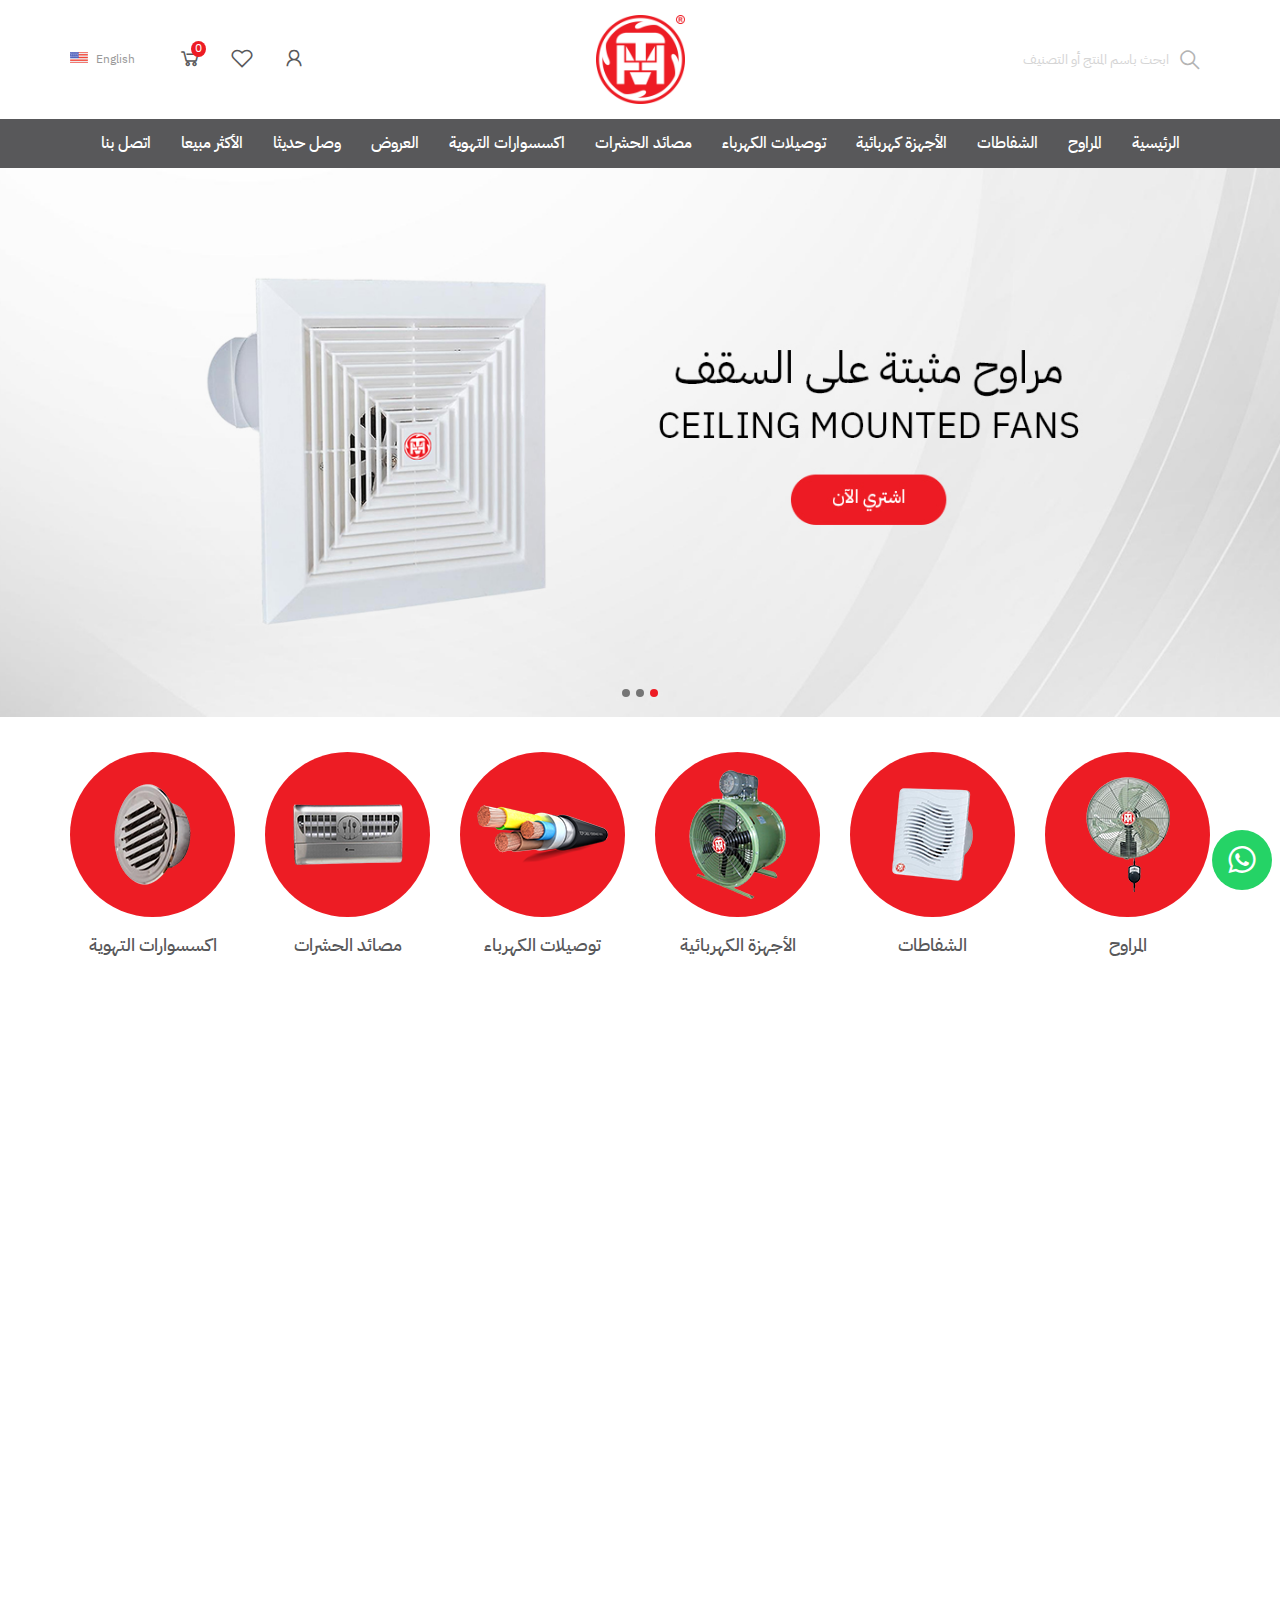
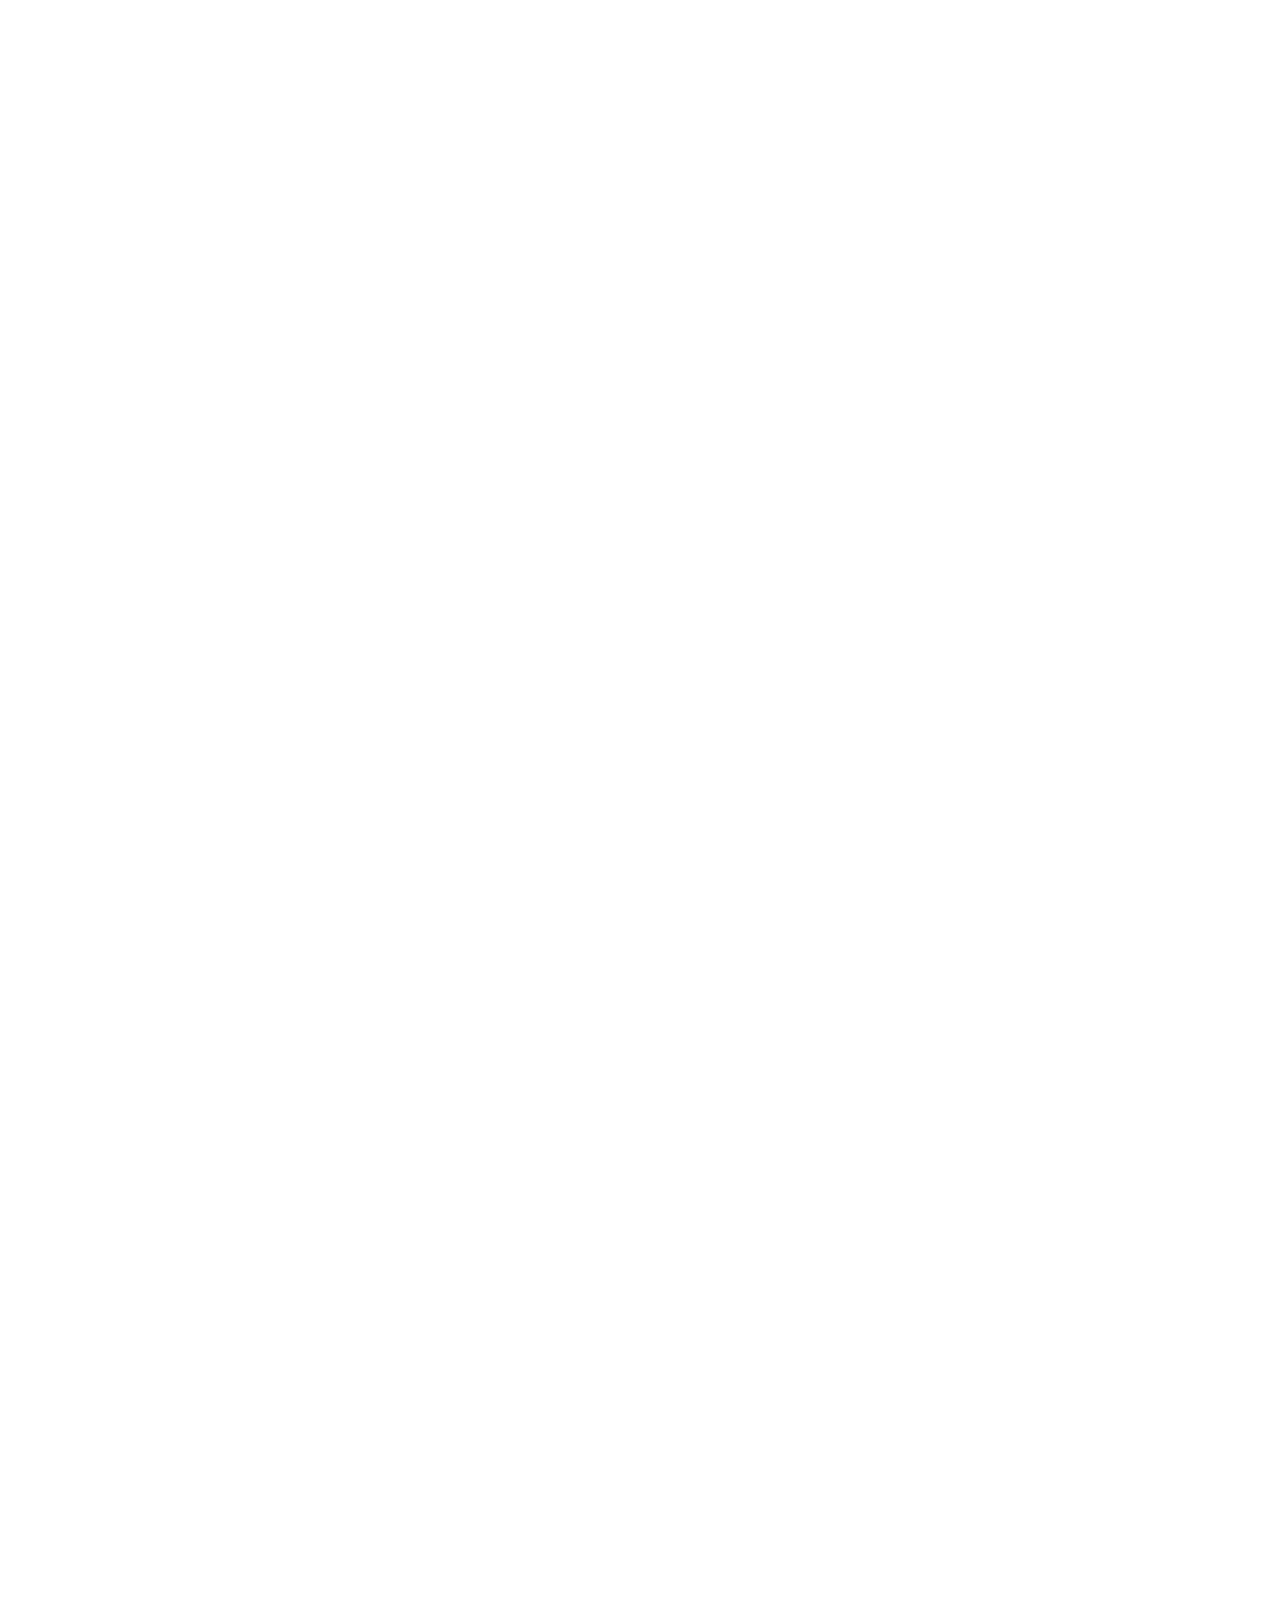
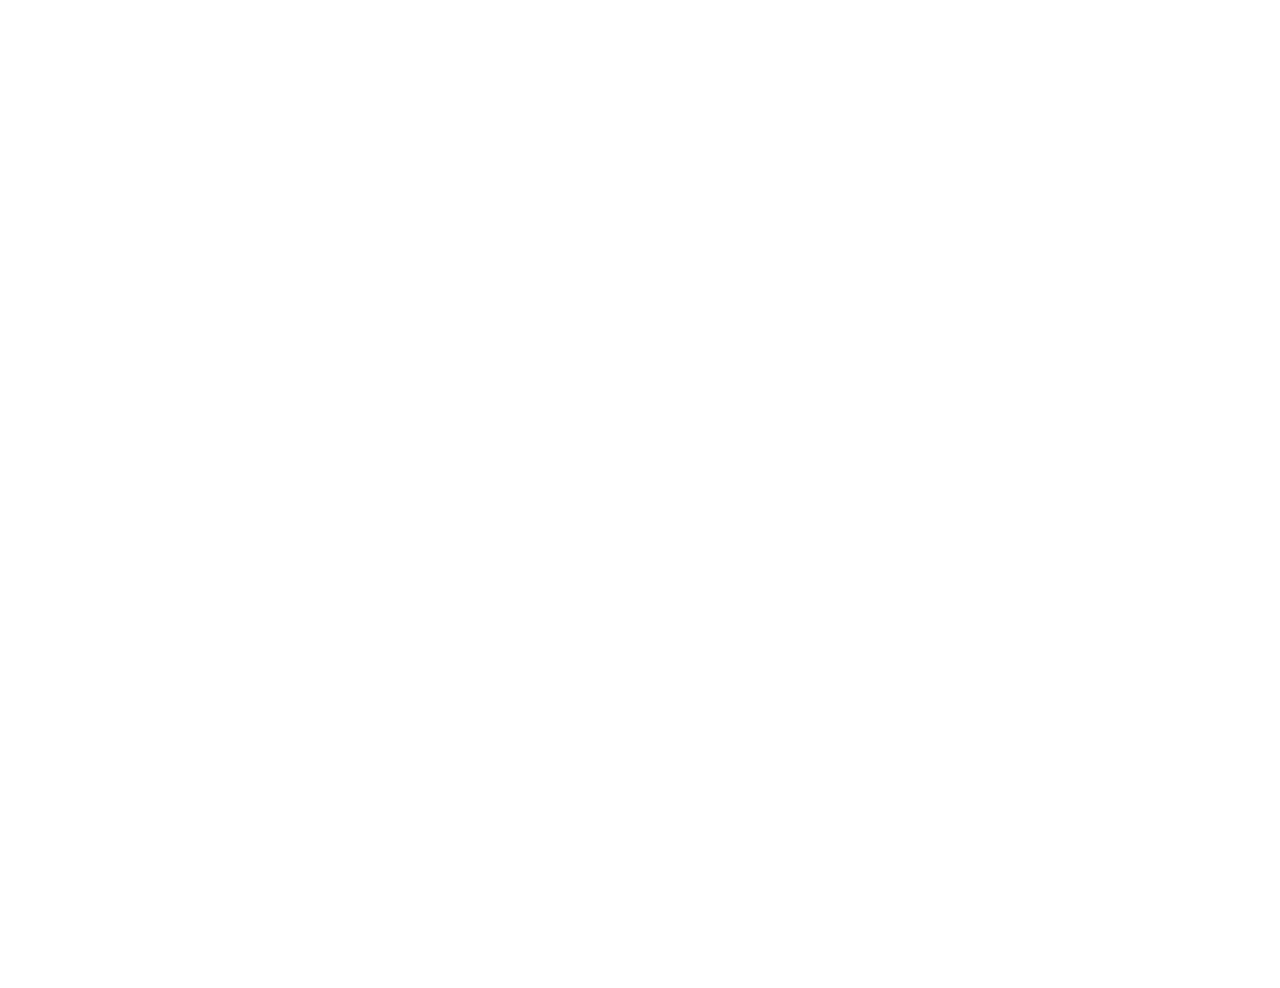
==== index.html @ 26c74c58 "edit" ====
<!DOCTYPE html>
<html lang="ar" dir="rtl">
   <head>
      <meta charset="utf-8" />
      <meta http-equiv="X-UA-Compatible" content="IE=edge" />
      <meta name="viewport" content="width=device-width, initial-scale=1" />
      <title>مؤسسة HTM</title>
      <link rel="icon" href="images/fav.png" type="image/png" />
      <link rel="stylesheet" href="css/all.min.css" />
      <link rel="stylesheet" href="css/fontawesome.min.css" />
      <link rel="stylesheet" href="css/line-awesome.min.css" />
      <link rel="stylesheet" href="css/bootstrap.css" />
      <link rel="stylesheet" href="css/bootstrap-rtl.css" />
      <link rel="stylesheet" href="css/fonts.css" />
      <link rel="stylesheet" href="css/animate.css" />
      <link rel="stylesheet" href="css/swiper.min.css" />
    
      <link rel="stylesheet" href="css/style.css" />
   </head>
   <body>
      <!-- preloader -->
      <div class="preloader">
         <div class="progress">
            <div class="progress-bar"></div>
         </div>
      </div>
      <!-- preloader -->
      <!-- whatsapp btn -->
      <button class="whats-btn"><i class="lab la-whatsapp"></i></button>
      <!-- whatsapp btn -->
      <!-- header section -->
      <header>
         <!-- start top-header -->
         <div class="top-header">
            <!-- first part of header before menu -->
            <div class="first-part-header">
               <div class="container">
                  <div class="nav-header">
                     <!-- search -->
                     <div class="search-section" >
                        <form class="search-form">
                           <button class="search-btn">
                              <i class="las la-search search-icon"></i>
                           </button>
                          
                           <input
                              class="search-input"
                              type="text"
                              name="search"
                              value=""
                              placeholder= "ابحث باسم المنتج أو التصنيف"
                              />
                        </form>
                     </div>
                     <!-- end search -->
                     <!-- logo-section -->
                     <div class="img-logo">
                        <a href="#"><img src="images/logo.png" class="img-responsive" alt="logo"/></a>
                     </div>
                    
                     <!-- end logo-section -->
                     <!-- cart-list & language part-->
                     <div class="cart-language-part">
                        <!-- cart-list -->
                        <ul class="cart-list">
                           <li class="user-icon">
                              <div class="dropdown">
                                 <button class="dropbtn">
                                 <i class="las la-user icon"></i>
                                 </button>
                                 <div class="dropdown-content">
                                    <a href="#">تسجيل دخول </a>
                                    <a href="#">تسجيل جديد </a>
                                 </div>
                              </div>
                           </li>
                           <li class="fav-icon">
                              <a href="#" class="fav-link" >
                              <i class="lar la-heart"></i>
                              </a>
                           </li>
                           <li class="cart-mobile-icon">
                              <button class="cart-icon">
                              <i class="las la-shopping-cart"></i>
                              <span class="cart-number">
                              0
                              </span>
                              </button>
                           </li>
                        </ul>
                        <!-- end cart-list -->
                        <!-- language link -->
                        <a href="index-en.html" class="language">
                        english
                        </a>
                        <!-- end language link -->
                     </div>
                     <!-- end cart-list & language part -->
                     <!-- icons shown in mobile -->
                     <div class="show-icons">
                        <!-- language link -->
                        <a href="index-en.html" class="language">
                        english
                        </a>
                        <!-- end language link -->
                        <button
                           role="button"
                           type="button"
                           title=""
                           class="add-to fixed-search"
                           >
                        <span class="open-search"> </span>
                        </button>
                        <a class="menu-bars fixall" id="menu-id" href="#!">
                        <i class="las la-bars bar show-icon"></i>
                        <i class="las la-times times hide-icon"></i>
                        </a>
                     </div>
                     <!-- icons shown in mobile -->
                  </div>
               </div>
            </div>
            <!-- end first part of header before menu -->
            <!-- navigation -->
            <div class="navgition">
               <div class="nav-head">
               </div>
               <div class="container">
                  <ul class="big-menu list-unstyled">
                     <li>
                        <a href="index.html"> الرئيسية</a>
                     </li>
                     <li>
                        <a href="#"> المراوح</a>
                     </li>
                     <li>
                        <a href="#"> الشفاطات</a>
                     </li>
                     <li>
                        <a href="#"> الأجهزة كهربائية</a>
                     </li>
                     <li>
                        <a href="#"> توصيلات الكهرباء</a>
                     </li>
                    
                     <li>
                        <a href="#"> مصائد الحشرات</a>
                     </li>           
                     
                     <li>
                        <a href="#"> اكسسوارات التهوية</a>
                     </li>  
                     
                     <li>
                        <a href="#"> العروض</a>
                     </li>  
            
                     <li>
                        <a href="#"> وصل حديثا</a>
                     </li>  
                  
                     <li>
                        <a href="#"> الأكثر مبيعا</a>
                     </li>  
                     <li>
                        <a href="#"> اتصل بنا</a>
                     </li>
                  </ul>
               </div>
            </div>
            <!-- end navigation -->
            <!-- search in mobile -->
            <div class="overlay-box">
               <button type="button" title="" class="add-to fixed-search">
               <span class="open-search"></span>
               </button>
            </div>
            <!-- end search in mobile-->
         </div>
         <!-- end top-header -->
      </header>
      <!-- end header-section     -->
      <!-- main slider -->
      <main class="main-slider">
         <div class="swiper-cont">
            <div class="swiper-container">
               <div class="swiper-wrapper">
                  <div class="swiper-slide">
                     <div class="main">
                        <div class="pro-img">
                           <a href="#">
                           <img src="images/main-slider/01.jpg" class="img-responsive" alt="slider img"/>
                           </a>
                        </div>
                     </div>
                  </div>
                  <div class="swiper-slide">
                     <div class="main">
                        <div class="pro-img">
                           <a href="#">
                           <img src="images/main-slider/01.jpg" class="img-responsive" alt="slider img"/>
                           </a>
                        </div>
                     </div>
                  </div>
                  <div class="swiper-slide">
                     <div class="main">
                        <div class="pro-img">
                           <a href="#">
                           <img src="images/main-slider/01.jpg" class="img-responsive" alt="slider img"/>
                           </a>
                        </div>
                     </div>
                  </div>
               </div>
            </div>
            <div class="swiper-pagination"></div>
         </div>
         <div class="swiper-btn-prev swiper-btn">
            <i class="las la-angle-right"></i>
         </div>
         <div class="swiper-btn-next swiper-btn">
            <i class="las la-angle-left"></i>
         </div>
      </main>
      <!-- main slider -->
      <!-- categories-section -->
      <section class="categories-section">
         <div class="container">
            <div class="categories-blocks wow fadeInDown">
               <a href="#" class="category-link">
               <div class="category-block">
                 
                  <div class="category-img-block">
                    
                     <img class="category-img" src="images/categories/01.png" alt="category img">
                   
                  </div>
                  المراوح
                  </div>
               </a>
               <a href="#" class="category-link">
                  <div class="category-block">
                    
                     <div class="category-img-block">
                       
                        <img class="category-img" src="images/categories/02.png" alt="category img">
                      
                     </div>
                     الشفاطات
                     </div>
                  </a>
                  <a href="#" class="category-link">
                     <div class="category-block">
                       
                        <div class="category-img-block">
                          
                           <img class="category-img" src="images/categories/03.png" alt="category img">
                         
                        </div>
                        الأجهزة الكهربائية
                        </div>
                     </a>
                     <a href="#" class="category-link">
                        <div class="category-block">
                          
                           <div class="category-img-block">
                             
                              <img class="category-img" src="images/categories/04.png" alt="category img">
                            
                           </div>
                           توصيلات الكهرباء
                           </div>
                        </a>
                        <a href="#" class="category-link">
                           <div class="category-block">
                             
                              <div class="category-img-block">
                                
                                 <img class="category-img" src="images/categories/05.png" alt="category img">
                               
                              </div>
                             مصائد الحشرات
                              </div>
                           </a>
                           <a href="#" class="category-link">
                              <div class="category-block">
                                
                                 <div class="category-img-block">
                                   
                                    <img class="category-img" src="images/categories/06.png" alt="category img">
                                  
                                 </div>
                                اكسسوارات التهوية
                                 </div>
                              </a>
                          
                 
                
               </div>
              
             
            
              
            </div>
         </div>
      </section>
      <!-- categories-section -->
     
      <!-- new-arrivals-section -->
      <div class="new-arrivals-section wow fadeInDown">
         <div class="container">
            <div class="products-carousel-headsection">
               <h2 class="head-title">
                  وصل حديثا
               </h2>
               <a href="#" class="show-all-link">
               عرض المزيد
               </a>
            </div>
            <div class="arrivals">
               <div class="arrivals-slider">
                  <div class="swiper-container">
                     <div class="swiper-wrapper">
                        <div class="swiper-slide">
                           <div class="product-block">
                              <div class="product-img-block">
                                 <a href="#" class="favourite-link">
                                    <i class="lar la-heart favourite-link-icon"></i>
                                    </a>
                                 <a href="#" class="proo-img">
                                 <img class="product-img img-responsive" src="images/products/01.png" alt="product img">
                                 </a>
                               
                                 <div class="product-name-div">
                                    <a class="product-name" href="#">
                                      Floor fan aluminum impeller blade diameter 60cm
                                       </a>
                                 </div>
                                 <div class="price">
                                    <span class="new-price">
                                    1500 ر.س
                                    </span>
                                    <span class="old-price">
                                    1650 ر.س
                                    </span>
                                 </div>
                                 <button class="add-cart">
                                    <i class="las la-shopping-cart cart-link-icon"></i>
                                    إضافة إلى السلة
                                 </button>
                              </div>
                             
                           </div>
                        </div>
                        <div class="swiper-slide">
                           <div class="product-block">
                              <div class="product-img-block">
                                 <a href="#" class="favourite-link">
                                    <i class="lar la-heart favourite-link-icon"></i>
                                    </a>
                                 <a href="#" class="proo-img">
                                 <img class="product-img img-responsive" src="images/products/02.png" alt="product img">
                                 </a>
                               
                                 <div class="product-name-div">
                                    <a class="product-name" href="#">
                                     Mixed flow fans applicable for household and commercial
                                       </a>
                                 </div>
                                 <div class="price">
                                    <span class="new-price">
                                    1500 ر.س
                                    </span>
                                    <span class="old-price">
                                    1650 ر.س
                                    </span>
                                 </div>
                                 <button class="add-cart">
                                    <i class="las la-shopping-cart cart-link-icon"></i>
                                    إضافة إلى السلة
                                 </button>
                              </div>
                             
                           </div>
                        </div>
                        <div class="swiper-slide">
                           <div class="product-block">
                              <div class="product-img-block">
                                 <a href="#" class="favourite-link">
                                    <i class="lar la-heart favourite-link-icon"></i>
                                    </a>
                                 <a href="#" class="proo-img">
                                 <img class="product-img img-responsive" src="images/products/03.png" alt="product img">
                                 </a>
                               
                                 <div class="product-name-div">
                                    <a class="product-name" href="#">
                                     Ceiling mounted fans
                                       </a>
                                 </div>
                                 <div class="price">
                                    <span class="new-price">
                                    1500 ر.س
                                    </span>
                                    <span class="old-price">
                                    1650 ر.س
                                    </span>
                                 </div>
                                 <button class="add-cart">
                                    <i class="las la-shopping-cart cart-link-icon"></i>
                                    إضافة إلى السلة
                                 </button>
                              </div>
                             
                           </div>
                        </div>
                        <div class="swiper-slide">
                           <div class="product-block">
                              <div class="product-img-block">
                                 <a href="#" class="favourite-link">
                                    <i class="lar la-heart favourite-link-icon"></i>
                                    </a>
                                 <a href="#" class="proo-img">
                                 <img class="product-img img-responsive" src="images/products/04.png" alt="product img">
                                 </a>
                               
                                 <div class="product-name-div">
                                    <a class="product-name" href="#">
                                     High pressure ventilating fan
                                       </a>
                                 </div>
                                 <div class="price">
                                    <span class="new-price">
                                    1500 ر.س
                                    </span>
                                    <span class="old-price">
                                    1650 ر.س
                                    </span>
                                 </div>
                                 <button class="add-cart">
                                    <i class="las la-shopping-cart cart-link-icon"></i>
                                    إضافة إلى السلة
                                 </button>
                              </div>
                             
                           </div>
                        </div>
                     </div>
                  </div>
                  <div class="swiper-pagination"></div>
                  <div class="swiper-btn-prev swiper-btn">
                     <i class="las la-angle-right "></i>
                  </div>
                  <div class="swiper-btn-next swiper-btn">
                     <i class="las la-angle-left"></i>
                  </div>
               </div>
            </div>
         </div>
      </div>
      <!-- new-arrivals-section -->
      <!-- banner section -->
      <div class="banner-section wow fadeInDown">
         <div class="container">
            <div class="banners">
               <a href="#" class="banner-div">
                  <img class="img-responsive" src="images/banners/01.jpg" alt="banner">
                  </a>

                  <a href="#" class="banner-div">
                     <img class="img-responsive" src="images/banners/02.jpg" alt="banner">
                     </a>

            </div>
          
         </div>
      </div>
      <!-- banner section -->
      <!-- offers-slider -->
      <div class="new-arrivals-section wow fadeInDown">
         <div class="container">
            <div class="products-carousel-headsection">
               <h2 class="head-title">
                  العروض المميزة
               </h2>
               <a href="#" class="show-all-link">
               عرض المزيد
               </a>
            </div>
            <div class="offers">
               <div class="arrivals-slider">
                  <div class="swiper-container">
                     <div class="swiper-wrapper">
                        <div class="swiper-slide">
                           <div class="product-block">
                              <div class="product-img-block">
                                 <a href="#" class="favourite-link">
                                    <i class="lar la-heart favourite-link-icon"></i>
                                    </a>
                                 <a href="#" class="proo-img">
                                 <img class="product-img img-responsive" src="images/products/01.png" alt="product img">
                                 </a>
                               
                                 <div class="product-name-div">
                                    <a class="product-name" href="#">
                                      Floor fan aluminum impeller blade diameter 60cm
                                       </a>
                                 </div>
                                 <div class="price">
                                    <span class="new-price">
                                    1500 ر.س
                                    </span>
                                    <span class="old-price">
                                    1650 ر.س
                                    </span>
                                 </div>
                                 <button class="add-cart">
                                    <i class="las la-shopping-cart cart-link-icon"></i>
                                    إضافة إلى السلة
                                 </button>
                              </div>
                             
                           </div>
                                
                        </div>
                        <div class="swiper-slide">
                           <div class="product-block">
                              <div class="product-img-block">
                                 <a href="#" class="favourite-link">
                                    <i class="lar la-heart favourite-link-icon"></i>
                                    </a>
                                 <a href="#" class="proo-img">
                                 <img class="product-img img-responsive" src="images/products/02.png" alt="product img">
                                 </a>
                               
                                 <div class="product-name-div">
                                    <a class="product-name" href="#">
                                      Floor fan aluminum impeller blade diameter 60cm
                                       </a>
                                 </div>
                                 <div class="price">
                                    <span class="new-price">
                                    1500 ر.س
                                    </span>
                                    <span class="old-price">
                                    1650 ر.س
                                    </span>
                                 </div>
                                 <button class="add-cart">
                                    <i class="las la-shopping-cart cart-link-icon"></i>
                                    إضافة إلى السلة
                                 </button>
                              </div>
                             
                           </div>
                        </div>
                        <div class="swiper-slide">
                           <div class="product-block">
                              <div class="product-img-block">
                                 <a href="#" class="favourite-link">
                                    <i class="lar la-heart favourite-link-icon"></i>
                                    </a>
                                 <a href="#" class="proo-img">
                                 <img class="product-img img-responsive" src="images/products/03.png" alt="product img">
                                 </a>
                               
                                 <div class="product-name-div">
                                    <a class="product-name" href="#">
                                      Floor fan aluminum impeller blade diameter 60cm
                                       </a>
                                 </div>
                                 <div class="price">
                                    <span class="new-price">
                                    1500 ر.س
                                    </span>
                                    <span class="old-price">
                                    1650 ر.س
                                    </span>
                                 </div>
                                 <button class="add-cart">
                                    <i class="las la-shopping-cart cart-link-icon"></i>
                                    إضافة إلى السلة
                                 </button>
                              </div>
                             
                           </div>
                        </div>
                        <div class="swiper-slide">
                           <div class="product-block">
                              <div class="product-img-block">
                                 <a href="#" class="favourite-link">
                                    <i class="lar la-heart favourite-link-icon"></i>
                                    </a>
                                 <a href="#" class="proo-img">
                                 <img class="product-img img-responsive" src="images/products/04.png" alt="product img">
                                 </a>
                               
                                 <div class="product-name-div">
                                    <a class="product-name" href="#">
                                      Floor fan aluminum impeller blade diameter 60cm
                                       </a>
                                 </div>
                                 <div class="price">
                                    <span class="new-price">
                                    1500 ر.س
                                    </span>
                                    <span class="old-price">
                                    1650 ر.س
                                    </span>
                                 </div>
                                 <button class="add-cart">
                                    <i class="las la-shopping-cart cart-link-icon"></i>
                                    إضافة إلى السلة
                                 </button>
                              </div>
                             
                           </div>
                        </div>
                     </div>
                  </div>
                  <div class="swiper-pagination"></div>
                  <div class="swiper-btn-prev swiper-btn">
                     <i class="las la-angle-right"></i>
                  </div>
                  <div class="swiper-btn-next swiper-btn">
                     <i class="las la-angle-left"></i>
                  </div>
               </div>
            </div>
         </div>
      </div>
      <!-- offers-slider -->
      <!-- banner section -->
      <div class="banner-section wow fadeInDown">
         <div class="container">
            <div class="banners">
               <a href="#" class="banner-div">
                  <img class="img-responsive" src="images/banners/03.jpg" alt="banner">
                  </a>

                 

            </div>
          
         </div>
      </div>
      <!-- banner section -->
      <!-- best-seller-slider -->
      <div class="new-arrivals-section wow fadeInDown">
         <div class="container">
            <div class="products-carousel-headsection">
               <h2 class="head-title">
                 الأكثر مبيعا
               </h2>
               <a href="#" class="show-all-link">
               عرض المزيد
               </a>
            </div>
            <div class="best-seller">
               <div class="arrivals-slider">
                  <div class="swiper-container">
                     <div class="swiper-wrapper">
                        <div class="swiper-slide">
                           <div class="product-block">
                              <div class="product-img-block">
                                 <a href="#" class="favourite-link">
                                    <i class="lar la-heart favourite-link-icon"></i>
                                    </a>
                                 <a href="#" class="proo-img">
                                 <img class="product-img img-responsive" src="images/products/01.png" alt="product img">
                                 </a>
                               
                                 <div class="product-name-div">
                                    <a class="product-name" href="#">
                                      Floor fan aluminum impeller blade diameter 60cm
                                       </a>
                                 </div>
                                 <div class="price">
                                    <span class="new-price">
                                    1500 ر.س
                                    </span>
                                    <span class="old-price">
                                    1650 ر.س
                                    </span>
                                 </div>
                                 <button class="add-cart">
                                    <i class="las la-shopping-cart cart-link-icon"></i>
                                    إضافة إلى السلة
                                 </button>
                              </div>
                             
                           </div>
                        </div>
                        <div class="swiper-slide">
                           <div class="product-block">
                              <div class="product-img-block">
                                 <a href="#" class="favourite-link">
                                    <i class="lar la-heart favourite-link-icon"></i>
                                    </a>
                                 <a href="#" class="proo-img">
                                 <img class="product-img img-responsive" src="images/products/02.png" alt="product img">
                                 </a>
                               
                                 <div class="product-name-div">
                                    <a class="product-name" href="#">
                                      Floor fan aluminum impeller blade diameter 60cm
                                       </a>
                                 </div>
                                 <div class="price">
                                    <span class="new-price">
                                    1500 ر.س
                                    </span>
                                    <span class="old-price">
                                    1650 ر.س
                                    </span>
                                 </div>
                                 <button class="add-cart">
                                    <i class="las la-shopping-cart cart-link-icon"></i>
                                    إضافة إلى السلة
                                 </button>
                              </div>
                             
                           </div>
                        </div>
                        <div class="swiper-slide">
                           <div class="product-block">
                              <div class="product-img-block">
                                 <a href="#" class="favourite-link">
                                    <i class="lar la-heart favourite-link-icon"></i>
                                    </a>
                                 <a href="#" class="proo-img">
                                 <img class="product-img img-responsive" src="images/products/03.png" alt="product img">
                                 </a>
                               
                                 <div class="product-name-div">
                                    <a class="product-name" href="#">
                                      Floor fan aluminum impeller blade diameter 60cm
                                       </a>
                                 </div>
                                 <div class="price">
                                    <span class="new-price">
                                    1500 ر.س
                                    </span>
                                    <span class="old-price">
                                    1650 ر.س
                                    </span>
                                 </div>
                                 <button class="add-cart">
                                    <i class="las la-shopping-cart cart-link-icon"></i>
                                    إضافة إلى السلة
                                 </button>
                              </div>
                             
                           </div>
                        </div>
                        <div class="swiper-slide">
                           <div class="product-block">
                              <div class="product-img-block">
                                 <a href="#" class="favourite-link">
                                    <i class="lar la-heart favourite-link-icon"></i>
                                    </a>
                                 <a href="#" class="proo-img">
                                 <img class="product-img img-responsive" src="images/products/04.png" alt="product img">
                                 </a>
                               
                                 <div class="product-name-div">
                                    <a class="product-name" href="#">
                                      Floor fan aluminum impeller blade diameter 60cm
                                       </a>
                                 </div>
                                 <div class="price">
                                    <span class="new-price">
                                    1500 ر.س
                                    </span>
                                    <span class="old-price">
                                    1650 ر.س
                                    </span>
                                 </div>
                                 <button class="add-cart">
                                    <i class="las la-shopping-cart cart-link-icon"></i>
                                    إضافة إلى السلة
                                 </button>
                              </div>
                             
                           </div>
                        </div>
                     </div>
                  </div>
                  <div class="swiper-pagination"></div>
                  <div class="swiper-btn-prev swiper-btn">
                     <i class="las la-angle-right"></i>
                  </div>
                  <div class="swiper-btn-next swiper-btn">
                     <i class="las la-angle-left"></i>
                  </div>
               </div>
            </div>
         </div>
      </div>
      <!-- best-seller-slider -->
  
     
    
      <!-- features-section -->
      <div class="features wow fadeInDown">
         <div class="container">
            <div class="clearfix">
               <div class="col-md-3 col-xs-6">
                  <div class="feature-block">
                     <i class="las la-award feature-icon"></i>
                     <div class="feature-text">
                        <h3 class="feature-title">
                          منتجات عالية الجودة
                        </h3>
                       
                     </div>
                  </div>
                  </div>
                  <div class="col-md-3 col-xs-6">
                     <div class="feature-block">
                        <i class="las la-credit-card feature-icon"></i>
                        <div class="feature-text">
                           <h3 class="feature-title">
                              طرق دفع متعددة
                           </h3>
                          
                        </div>
                     </div>
                     </div>
                     <div class="col-md-3 col-xs-6">
                        <div class="feature-block">
                           <i class="las la-truck feature-icon"></i>
                           <div class="feature-text">
                              <h3 class="feature-title">
                                 توصيل سريع وآمن
                              </h3>
                             
                           </div>
                        </div>
                        </div>
                        <div class="col-md-3 col-xs-6">
                           <div class="feature-block">
                              <i class="las la-headset feature-icon"></i>
                              <div class="feature-text">
                                 <h3 class="feature-title">
                                    خدمة عملاء متميزة
                                 </h3>
                                
                              </div>
                           </div>
                           </div>
              
              
              
             
            </div>
         </div>
      </div>
      <!-- features-section -->
      <!-- footer section -->
      <footer class="wow fadeInDown">
         <div class="container">
            <div class="footer-cont">
               <div class="row">
                  <div class="col-md-2 col-xs-12">
                     <a href="index.html" class="footer-logo">
                     <img  src="images/logo.png" alt="logo">
                     </a>
                     <div class="small-logos">
                        <a href="#" class="maroof-logo">
                        <img src="images/logo-1.png" alt="small logo">
                        </a>
                        <a href="#" >
                        <img src="images/logo-2.png" alt="small-logo">
                        </a>
                     </div>
                  </div>
                  <div class="col-md-2 col-xs-12">
                     <div class="nav-foot-cont">
                        <h2 class="nav-foot-header nav-accordion">معلومات</h2>
                        <ul class="nav-foot nav-wrap list-unstyled">
                           <li class="nav-foot-li">
                              <a href="#" class="nav-foot-link">من نحن</a>
                           </li>
                           <li class="nav-foot-li">
                              <a href="#" class="nav-foot-link">الشروط والأحكام</a>
                           </li>
                           <li class="nav-foot-li">
                              <a href="#" class="nav-foot-link">سياسة الخصوصية</a>
                           </li>
                           <li class="nav-foot-li">
                              <a href="#" class="nav-foot-link">سياسة الإسترجاع</a>
                           </li>
                        </ul>
                     </div>
                  </div>
                  <div class="col-md-2 col-xs-12">
                     <div class="nav-foot-cont">
                        <h2 class="nav-foot-header nav-accordion">خدمة العملاء</h2>
                        <ul class="nav-foot nav-wrap list-unstyled">
                           <li class="nav-foot-li">
                              <a href="#" class="nav-foot-link">اتصل بنا</a>
                           </li>
                           <li class="nav-foot-li">
                              <a href="#" class="nav-foot-link">إرجاع الطلب</a>
                           </li>
                           <li class="nav-foot-li">
                              <a href="#" class="nav-foot-link">خريطة الموقع</a>
                           </li>
                        </ul>
                     </div>
                  </div>
                  <div class="col-md-2 col-xs-12">
                     <div class="nav-foot-cont">
                        <h2 class="nav-foot-header nav-accordion">إضافات</h2>
                        <ul class="nav-foot nav-wrap list-unstyled">
                           <li class="nav-foot-li">
                              <a href="#" class="nav-foot-link">قسائم الهدايا</a>
                           </li>
                           <li class="nav-foot-li">
                              <a href="#" class="nav-foot-link">نظام العمولة</a>
                           </li>
                           <li class="nav-foot-li">
                              <a href="#" class="nav-foot-link">العروض المميزة</a>
                           </li>
                           <li class="nav-foot-li">
                              <a href="#" class="nav-foot-link">الأكثر مبيعا</a>
                           </li>
                           <li class="nav-foot-li">
                              <a href="#" class="nav-foot-link">وصل حديثا</a>
                           </li>
                        </ul>
                     </div>
                  </div>
                  <div class="col-md-4 col-xs-12">
                     <div class="nav-foot-cont">
                        <h2 class="nav-foot-header">النشرة البريدية</h2>
                        <div class="nav-foot">
                           <span class="subscribe">سجل في نشرتنا البريدية ليصلك  آخر منتجاتنا وعروضنا </span>
                           <div class="newsletter">
                              <input type="email" value="" placeholder="ادخل بريدك الإلكتروني">
                              <button type="submit" class="newsletter-button">
                              اشتراك
                              </button>
                           </div>
                           <ul class="social-media">
                              <li>
                                 <a href="#">
                                 <i class="fab fa-facebook social-icon"></i>
                                 </a>
                              </li>
                              <li>
                                 <a href="#">
                                 <i class="fab fa-snapchat social-icon"></i>
                                 </a>
                              </li>
                              <li>
                                 <a href="#">
                                 <i class="fab fa-instagram social-icon"></i>
                                 </a>
                              </li>
                              <li>
                                 <a href="#">
                                 <i class="fab fa-twitter social-icon"></i>
                                 </a>
                              </li>
                           </ul>
                        </div>
                     </div>
                  </div>
               </div>
            </div>
            <div class="copy-flex">
               <div class="copy-right">
                  ©  2024 HTM مؤسسة
               </div>
               <img class="copy" src="images/copy.png" alt="copy">
               <div class="copy-right">
                  صنع في
                  <figure>
                     <a href="#">
                     <img src="images/tasawok-en.png" alt="logo">
                     </a>
                  </figure>
               </div>
            </div>
         </div>
      </footer>
      <!-- footer section -->
      <!-- arrow to top -->
      <a class="arrow-top">
      <i class="las la-arrow-up arrow-top-icon"></i>
      </a>
      <!-- arrow to top -->
      <script src="js/jquery-2.1.1.js"></script>
      <script src="js/bootstrap.min.js"></script>
      <script src="js/wow.min.js"></script>
      <script src="js/swiper.min.js"></script>
      
      <script src="js/script.js"></script>
   </body>
</html>
---- css/line-awesome.min.css ----
.la,.lab,.lad,.lal,.lar,.las{-moz-osx-font-smoothing:grayscale;-webkit-font-smoothing:antialiased;display:inline-block;font-style:normal;font-variant:normal;text-rendering:auto;line-height:1}.la-lg{font-size:1.33333em;line-height:.75em;vertical-align:-.0667em}.la-xs{font-size:.75em}.la-sm{font-size:.875em}.la-1x{font-size:1em}.la-2x{font-size:2em}.la-3x{font-size:3em}.la-4x{font-size:4em}.la-5x{font-size:5em}.la-6x{font-size:6em}.la-7x{font-size:7em}.la-8x{font-size:8em}.la-9x{font-size:9em}.la-10x{font-size:10em}.la-fw{text-align:center;width:1.25em}.la-ul{list-style-type:none;margin-left:2.5em;padding-left:0}.la-ul>li{position:relative}.la-li{left:-2em;position:absolute;text-align:center;width:2em;line-height:inherit}.la-border{border:solid .08em #eee;border-radius:.1em;padding:.2em .25em .15em}.la-pull-left{float:left}.la-pull-right{float:right}.la.la-pull-left,.lab.la-pull-left,.lal.la-pull-left,.lar.la-pull-left,.las.la-pull-left{margin-right:.3em}.la.la-pull-right,.lab.la-pull-right,.lal.la-pull-right,.lar.la-pull-right,.las.la-pull-right{margin-left:.3em}.la-spin{-webkit-animation:la-spin 2s infinite linear;animation:la-spin 2s infinite linear}.la-pulse{-webkit-animation:la-spin 1s infinite steps(8);animation:la-spin 1s infinite steps(8)}@-webkit-keyframes la-spin{0%{-webkit-transform:rotate(0);transform:rotate(0)}100%{-webkit-transform:rotate(360deg);transform:rotate(360deg)}}@keyframes la-spin{0%{-webkit-transform:rotate(0);transform:rotate(0)}100%{-webkit-transform:rotate(360deg);transform:rotate(360deg)}}.la-rotate-90{-webkit-transform:rotate(90deg);transform:rotate(90deg)}.la-rotate-180{-webkit-transform:rotate(180deg);transform:rotate(180deg)}.la-rotate-270{-webkit-transform:rotate(270deg);transform:rotate(270deg)}.la-flip-horizontal{-webkit-transform:scale(-1,1);transform:scale(-1,1)}.la-flip-vertical{-webkit-transform:scale(1,-1);transform:scale(1,-1)}.la-flip-both,.la-flip-horizontal.la-flip-vertical{-webkit-transform:scale(-1,-1);transform:scale(-1,-1)}:root .la-flip-both,:root .la-flip-horizontal,:root .la-flip-vertical,:root .la-rotate-180,:root .la-rotate-270,:root .la-rotate-90{-webkit-filter:none;filter:none}.la-stack{display:inline-block;height:2em;line-height:2em;position:relative;vertical-align:middle;width:2.5em}.la-stack-1x,.la-stack-2x{left:0;position:absolute;text-align:center;width:100%}.la-stack-1x{line-height:inherit}.la-stack-2x{font-size:2em}.la-inverse{color:#fff}.la-500px:before{content:"\f26e"}.la-accessible-icon:before{content:"\f368"}.la-accusoft:before{content:"\f369"}.la-acquisitions-incorporated:before{content:"\f6af"}.la-ad:before{content:"\f641"}.la-address-book:before{content:"\f2b9"}.la-address-card:before{content:"\f2bb"}.la-adjust:before{content:"\f042"}.la-adn:before{content:"\f170"}.la-adobe:before{content:"\f778"}.la-adversal:before{content:"\f36a"}.la-affiliatetheme:before{content:"\f36b"}.la-air-freshener:before{content:"\f5d0"}.la-airbnb:before{content:"\f834"}.la-algolia:before{content:"\f36c"}.la-align-center:before{content:"\f037"}.la-align-justify:before{content:"\f039"}.la-align-left:before{content:"\f036"}.la-align-right:before{content:"\f038"}.la-alipay:before{content:"\f642"}.la-allergies:before{content:"\f461"}.la-amazon:before{content:"\f270"}.la-amazon-pay:before{content:"\f42c"}.la-ambulance:before{content:"\f0f9"}.la-american-sign-language-interpreting:before{content:"\f2a3"}.la-amilia:before{content:"\f36d"}.la-anchor:before{content:"\f13d"}.la-android:before{content:"\f17b"}.la-angellist:before{content:"\f209"}.la-angle-double-down:before{content:"\f103"}.la-angle-double-left:before{content:"\f100"}.la-angle-double-right:before{content:"\f101"}.la-angle-double-up:before{content:"\f102"}.la-angle-down:before{content:"\f107"}.la-angle-left:before{content:"\f104"}.la-angle-right:before{content:"\f105"}.la-angle-up:before{content:"\f106"}.la-angry:before{content:"\f556"}.la-angrycreative:before{content:"\f36e"}.la-angular:before{content:"\f420"}.la-ankh:before{content:"\f644"}.la-app-store:before{content:"\f36f"}.la-app-store-ios:before{content:"\f370"}.la-apper:before{content:"\f371"}.la-apple:before{content:"\f179"}.la-apple-alt:before{content:"\f5d1"}.la-apple-pay:before{content:"\f415"}.la-archive:before{content:"\f187"}.la-archway:before{content:"\f557"}.la-arrow-alt-circle-down:before{content:"\f358"}.la-arrow-alt-circle-left:before{content:"\f359"}.la-arrow-alt-circle-right:before{content:"\f35a"}.la-arrow-alt-circle-up:before{content:"\f35b"}.la-arrow-circle-down:before{content:"\f0ab"}.la-arrow-circle-left:before{content:"\f0a8"}.la-arrow-circle-right:before{content:"\f0a9"}.la-arrow-circle-up:before{content:"\f0aa"}.la-arrow-down:before{content:"\f063"}.la-arrow-left:before{content:"\f060"}.la-arrow-right:before{content:"\f061"}.la-arrow-up:before{content:"\f062"}.la-arrows-alt:before{content:"\f0b2"}.la-arrows-alt-h:before{content:"\f337"}.la-arrows-alt-v:before{content:"\f338"}.la-artstation:before{content:"\f77a"}.la-assistive-listening-systems:before{content:"\f2a2"}.la-asterisk:before{content:"\f069"}.la-asymmetrik:before{content:"\f372"}.la-at:before{content:"\f1fa"}.la-atlas:before{content:"\f558"}.la-atlassian:before{content:"\f77b"}.la-atom:before{content:"\f5d2"}.la-audible:before{content:"\f373"}.la-audio-description:before{content:"\f29e"}.la-autoprefixer:before{content:"\f41c"}.la-avianex:before{content:"\f374"}.la-aviato:before{content:"\f421"}.la-award:before{content:"\f559"}.la-aws:before{content:"\f375"}.la-baby:before{content:"\f77c"}.la-baby-carriage:before{content:"\f77d"}.la-backspace:before{content:"\f55a"}.la-backward:before{content:"\f04a"}.la-bacon:before{content:"\f7e5"}.la-balance-scale:before{content:"\f24e"}.la-balance-scale-left:before{content:"\f515"}.la-balance-scale-right:before{content:"\f516"}.la-ban:before{content:"\f05e"}.la-band-aid:before{content:"\f462"}.la-bandcamp:before{content:"\f2d5"}.la-barcode:before{content:"\f02a"}.la-bars:before{content:"\f0c9"}.la-baseball-ball:before{content:"\f433"}.la-basketball-ball:before{content:"\f434"}.la-bath:before{content:"\f2cd"}.la-battery-empty:before{content:"\f244"}.la-battery-full:before{content:"\f240"}.la-battery-half:before{content:"\f242"}.la-battery-quarter:before{content:"\f243"}.la-battery-three-quarters:before{content:"\f241"}.la-battle-net:before{content:"\f835"}.la-bed:before{content:"\f236"}.la-beer:before{content:"\f0fc"}.la-behance:before{content:"\f1b4"}.la-behance-square:before{content:"\f1b5"}.la-bell:before{content:"\f0f3"}.la-bell-slash:before{content:"\f1f6"}.la-bezier-curve:before{content:"\f55b"}.la-bible:before{content:"\f647"}.la-bicycle:before{content:"\f206"}.la-biking:before{content:"\f84a"}.la-bimobject:before{content:"\f378"}.la-binoculars:before{content:"\f1e5"}.la-biohazard:before{content:"\f780"}.la-birthday-cake:before{content:"\f1fd"}.la-bitbucket:before{content:"\f171"}.la-bitcoin:before{content:"\f379"}.la-bity:before{content:"\f37a"}.la-black-tie:before{content:"\f27e"}.la-blackberry:before{content:"\f37b"}.la-blender:before{content:"\f517"}.la-blender-phone:before{content:"\f6b6"}.la-blind:before{content:"\f29d"}.la-blog:before{content:"\f781"}.la-blogger:before{content:"\f37c"}.la-blogger-b:before{content:"\f37d"}.la-bluetooth:before{content:"\f293"}.la-bluetooth-b:before{content:"\f294"}.la-bold:before{content:"\f032"}.la-bolt:before{content:"\f0e7"}.la-bomb:before{content:"\f1e2"}.la-bone:before{content:"\f5d7"}.la-bong:before{content:"\f55c"}.la-book:before{content:"\f02d"}.la-book-dead:before{content:"\f6b7"}.la-book-medical:before{content:"\f7e6"}.la-book-open:before{content:"\f518"}.la-book-reader:before{content:"\f5da"}.la-bookmark:before{content:"\f02e"}.la-bootstrap:before{content:"\f836"}.la-border-all:before{content:"\f84c"}.la-border-none:before{content:"\f850"}.la-border-style:before{content:"\f853"}.la-bowling-ball:before{content:"\f436"}.la-box:before{content:"\f466"}.la-box-open:before{content:"\f49e"}.la-boxes:before{content:"\f468"}.la-braille:before{content:"\f2a1"}.la-brain:before{content:"\f5dc"}.la-bread-slice:before{content:"\f7ec"}.la-briefcase:before{content:"\f0b1"}.la-briefcase-medical:before{content:"\f469"}.la-broadcast-tower:before{content:"\f519"}.la-broom:before{content:"\f51a"}.la-brush:before{content:"\f55d"}.la-btc:before{content:"\f15a"}.la-buffer:before{content:"\f837"}.la-bug:before{content:"\f188"}.la-building:before{content:"\f1ad"}.la-bullhorn:before{content:"\f0a1"}.la-bullseye:before{content:"\f140"}.la-burn:before{content:"\f46a"}.la-buromobelexperte:before{content:"\f37f"}.la-bus:before{content:"\f207"}.la-bus-alt:before{content:"\f55e"}.la-business-time:before{content:"\f64a"}.la-buy-n-large:before{content:"\f8a6"}.la-buysellads:before{content:"\f20d"}.la-calculator:before{content:"\f1ec"}.la-calendar:before{content:"\f133"}.la-calendar-alt:before{content:"\f073"}.la-calendar-check:before{content:"\f274"}.la-calendar-day:before{content:"\f783"}.la-calendar-minus:before{content:"\f272"}.la-calendar-plus:before{content:"\f271"}.la-calendar-times:before{content:"\f273"}.la-calendar-week:before{content:"\f784"}.la-camera:before{content:"\f030"}.la-camera-retro:before{content:"\f083"}.la-campground:before{content:"\f6bb"}.la-canadian-maple-leaf:before{content:"\f785"}.la-candy-cane:before{content:"\f786"}.la-cannabis:before{content:"\f55f"}.la-capsules:before{content:"\f46b"}.la-car:before{content:"\f1b9"}.la-car-alt:before{content:"\f5de"}.la-car-battery:before{content:"\f5df"}.la-car-crash:before{content:"\f5e1"}.la-car-side:before{content:"\f5e4"}.la-caret-down:before{content:"\f0d7"}.la-caret-left:before{content:"\f0d9"}.la-caret-right:before{content:"\f0da"}.la-caret-square-down:before{content:"\f150"}.la-caret-square-left:before{content:"\f191"}.la-caret-square-right:before{content:"\f152"}.la-caret-square-up:before{content:"\f151"}.la-caret-up:before{content:"\f0d8"}.la-carrot:before{content:"\f787"}.la-cart-arrow-down:before{content:"\f218"}.la-cart-plus:before{content:"\f217"}.la-cash-register:before{content:"\f788"}.la-cat:before{content:"\f6be"}.la-cc-amazon-pay:before{content:"\f42d"}.la-cc-amex:before{content:"\f1f3"}.la-cc-apple-pay:before{content:"\f416"}.la-cc-diners-club:before{content:"\f24c"}.la-cc-discover:before{content:"\f1f2"}.la-cc-jcb:before{content:"\f24b"}.la-cc-mastercard:before{content:"\f1f1"}.la-cc-paypal:before{content:"\f1f4"}.la-cc-stripe:before{content:"\f1f5"}.la-cc-visa:before{content:"\f1f0"}.la-centercode:before{content:"\f380"}.la-centos:before{content:"\f789"}.la-certificate:before{content:"\f0a3"}.la-chair:before{content:"\f6c0"}.la-chalkboard:before{content:"\f51b"}.la-chalkboard-teacher:before{content:"\f51c"}.la-charging-station:before{content:"\f5e7"}.la-chart-area:before{content:"\f1fe"}.la-chart-bar:before{content:"\f080"}.la-chart-line:before{content:"\f201"}.la-chart-pie:before{content:"\f200"}.la-check:before{content:"\f00c"}.la-check-circle:before{content:"\f058"}.la-check-double:before{content:"\f560"}.la-check-square:before{content:"\f14a"}.la-cheese:before{content:"\f7ef"}.la-chess:before{content:"\f439"}.la-chess-bishop:before{content:"\f43a"}.la-chess-board:before{content:"\f43c"}.la-chess-king:before{content:"\f43f"}.la-chess-knight:before{content:"\f441"}.la-chess-pawn:before{content:"\f443"}.la-chess-queen:before{content:"\f445"}.la-chess-rook:before{content:"\f447"}.la-chevron-circle-down:before{content:"\f13a"}.la-chevron-circle-left:before{content:"\f137"}.la-chevron-circle-right:before{content:"\f138"}.la-chevron-circle-up:before{content:"\f139"}.la-chevron-down:before{content:"\f078"}.la-chevron-left:before{content:"\f053"}.la-chevron-right:before{content:"\f054"}.la-chevron-up:before{content:"\f077"}.la-child:before{content:"\f1ae"}.la-chrome:before{content:"\f268"}.la-chromecast:before{content:"\f838"}.la-church:before{content:"\f51d"}.la-circle:before{content:"\f111"}.la-circle-notch:before{content:"\f1ce"}.la-city:before{content:"\f64f"}.la-clinic-medical:before{content:"\f7f2"}.la-clipboard:before{content:"\f328"}.la-clipboard-check:before{content:"\f46c"}.la-clipboard-list:before{content:"\f46d"}.la-clock:before{content:"\f017"}.la-clone:before{content:"\f24d"}.la-closed-captioning:before{content:"\f20a"}.la-cloud:before{content:"\f0c2"}.la-cloud-download-alt:before{content:"\f381"}.la-cloud-meatball:before{content:"\f73b"}.la-cloud-moon:before{content:"\f6c3"}.la-cloud-moon-rain:before{content:"\f73c"}.la-cloud-rain:before{content:"\f73d"}.la-cloud-showers-heavy:before{content:"\f740"}.la-cloud-sun:before{content:"\f6c4"}.la-cloud-sun-rain:before{content:"\f743"}.la-cloud-upload-alt:before{content:"\f382"}.la-cloudscale:before{content:"\f383"}.la-cloudsmith:before{content:"\f384"}.la-cloudversify:before{content:"\f385"}.la-cocktail:before{content:"\f561"}.la-code:before{content:"\f121"}.la-code-branch:before{content:"\f126"}.la-codepen:before{content:"\f1cb"}.la-codiepie:before{content:"\f284"}.la-coffee:before{content:"\f0f4"}.la-cog:before{content:"\f013"}.la-cogs:before{content:"\f085"}.la-coins:before{content:"\f51e"}.la-columns:before{content:"\f0db"}.la-comment:before{content:"\f075"}.la-comment-alt:before{content:"\f27a"}.la-comment-dollar:before{content:"\f651"}.la-comment-dots:before{content:"\f4ad"}.la-comment-medical:before{content:"\f7f5"}.la-comment-slash:before{content:"\f4b3"}.la-comments:before{content:"\f086"}.la-comments-dollar:before{content:"\f653"}.la-compact-disc:before{content:"\f51f"}.la-compass:before{content:"\f14e"}.la-compress:before{content:"\f066"}.la-compress-arrows-alt:before{content:"\f78c"}.la-concierge-bell:before{content:"\f562"}.la-confluence:before{content:"\f78d"}.la-connectdevelop:before{content:"\f20e"}.la-contao:before{content:"\f26d"}.la-cookie:before{content:"\f563"}.la-cookie-bite:before{content:"\f564"}.la-copy:before{content:"\f0c5"}.la-copyright:before{content:"\f1f9"}.la-cotton-bureau:before{content:"\f89e"}.la-couch:before{content:"\f4b8"}.la-cpanel:before{content:"\f388"}.la-creative-commons:before{content:"\f25e"}.la-creative-commons-by:before{content:"\f4e7"}.la-creative-commons-nc:before{content:"\f4e8"}.la-creative-commons-nc-eu:before{content:"\f4e9"}.la-creative-commons-nc-jp:before{content:"\f4ea"}.la-creative-commons-nd:before{content:"\f4eb"}.la-creative-commons-pd:before{content:"\f4ec"}.la-creative-commons-pd-alt:before{content:"\f4ed"}.la-creative-commons-remix:before{content:"\f4ee"}.la-creative-commons-sa:before{content:"\f4ef"}.la-creative-commons-sampling:before{content:"\f4f0"}.la-creative-commons-sampling-plus:before{content:"\f4f1"}.la-creative-commons-share:before{content:"\f4f2"}.la-creative-commons-zero:before{content:"\f4f3"}.la-credit-card:before{content:"\f09d"}.la-critical-role:before{content:"\f6c9"}.la-crop:before{content:"\f125"}.la-crop-alt:before{content:"\f565"}.la-cross:before{content:"\f654"}.la-crosshairs:before{content:"\f05b"}.la-crow:before{content:"\f520"}.la-crown:before{content:"\f521"}.la-crutch:before{content:"\f7f7"}.la-css3:before{content:"\f13c"}.la-css3-alt:before{content:"\f38b"}.la-cube:before{content:"\f1b2"}.la-cubes:before{content:"\f1b3"}.la-cut:before{content:"\f0c4"}.la-cuttlefish:before{content:"\f38c"}.la-d-and-d:before{content:"\f38d"}.la-d-and-d-beyond:before{content:"\f6ca"}.la-dashcube:before{content:"\f210"}.la-database:before{content:"\f1c0"}.la-deaf:before{content:"\f2a4"}.la-delicious:before{content:"\f1a5"}.la-democrat:before{content:"\f747"}.la-deploydog:before{content:"\f38e"}.la-deskpro:before{content:"\f38f"}.la-desktop:before{content:"\f108"}.la-dev:before{content:"\f6cc"}.la-deviantart:before{content:"\f1bd"}.la-dharmachakra:before{content:"\f655"}.la-dhl:before{content:"\f790"}.la-diagnoses:before{content:"\f470"}.la-diaspora:before{content:"\f791"}.la-dice:before{content:"\f522"}.la-dice-d20:before{content:"\f6cf"}.la-dice-d6:before{content:"\f6d1"}.la-dice-five:before{content:"\f523"}.la-dice-four:before{content:"\f524"}.la-dice-one:before{content:"\f525"}.la-dice-six:before{content:"\f526"}.la-dice-three:before{content:"\f527"}.la-dice-two:before{content:"\f528"}.la-digg:before{content:"\f1a6"}.la-digital-ocean:before{content:"\f391"}.la-digital-tachograph:before{content:"\f566"}.la-directions:before{content:"\f5eb"}.la-discord:before{content:"\f392"}.la-discourse:before{content:"\f393"}.la-divide:before{content:"\f529"}.la-dizzy:before{content:"\f567"}.la-dna:before{content:"\f471"}.la-dochub:before{content:"\f394"}.la-docker:before{content:"\f395"}.la-dog:before{content:"\f6d3"}.la-dollar-sign:before{content:"\f155"}.la-dolly:before{content:"\f472"}.la-dolly-flatbed:before{content:"\f474"}.la-donate:before{content:"\f4b9"}.la-door-closed:before{content:"\f52a"}.la-door-open:before{content:"\f52b"}.la-dot-circle:before{content:"\f192"}.la-dove:before{content:"\f4ba"}.la-download:before{content:"\f019"}.la-draft2digital:before{content:"\f396"}.la-drafting-compass:before{content:"\f568"}.la-dragon:before{content:"\f6d5"}.la-draw-polygon:before{content:"\f5ee"}.la-dribbble:before{content:"\f17d"}.la-dribbble-square:before{content:"\f397"}.la-dropbox:before{content:"\f16b"}.la-drum:before{content:"\f569"}.la-drum-steelpan:before{content:"\f56a"}.la-drumstick-bite:before{content:"\f6d7"}.la-drupal:before{content:"\f1a9"}.la-dumbbell:before{content:"\f44b"}.la-dumpster:before{content:"\f793"}.la-dumpster-fire:before{content:"\f794"}.la-dungeon:before{content:"\f6d9"}.la-dyalog:before{content:"\f399"}.la-earlybirds:before{content:"\f39a"}.la-ebay:before{content:"\f4f4"}.la-edge:before{content:"\f282"}.la-edit:before{content:"\f044"}.la-egg:before{content:"\f7fb"}.la-eject:before{content:"\f052"}.la-elementor:before{content:"\f430"}.la-ellipsis-h:before{content:"\f141"}.la-ellipsis-v:before{content:"\f142"}.la-ello:before{content:"\f5f1"}.la-ember:before{content:"\f423"}.la-empire:before{content:"\f1d1"}.la-envelope:before{content:"\f0e0"}.la-envelope-open:before{content:"\f2b6"}.la-envelope-open-text:before{content:"\f658"}.la-envelope-square:before{content:"\f199"}.la-envira:before{content:"\f299"}.la-equals:before{content:"\f52c"}.la-eraser:before{content:"\f12d"}.la-erlang:before{content:"\f39d"}.la-ethereum:before{content:"\f42e"}.la-ethernet:before{content:"\f796"}.la-etsy:before{content:"\f2d7"}.la-euro-sign:before{content:"\f153"}.la-evernote:before{content:"\f839"}.la-exchange-alt:before{content:"\f362"}.la-exclamation:before{content:"\f12a"}.la-exclamation-circle:before{content:"\f06a"}.la-exclamation-triangle:before{content:"\f071"}.la-expand:before{content:"\f065"}.la-expand-arrows-alt:before{content:"\f31e"}.la-expeditedssl:before{content:"\f23e"}.la-external-link-alt:before{content:"\f35d"}.la-external-link-square-alt:before{content:"\f360"}.la-eye:before{content:"\f06e"}.la-eye-dropper:before{content:"\f1fb"}.la-eye-slash:before{content:"\f070"}.la-facebook:before{content:"\f09a"}.la-facebook-f:before{content:"\f39e"}.la-facebook-messenger:before{content:"\f39f"}.la-facebook-square:before{content:"\f082"}.la-fan:before{content:"\f863"}.la-fantasy-flight-games:before{content:"\f6dc"}.la-fast-backward:before{content:"\f049"}.la-fast-forward:before{content:"\f050"}.la-fax:before{content:"\f1ac"}.la-feather:before{content:"\f52d"}.la-feather-alt:before{content:"\f56b"}.la-fedex:before{content:"\f797"}.la-fedora:before{content:"\f798"}.la-female:before{content:"\f182"}.la-fighter-jet:before{content:"\f0fb"}.la-figma:before{content:"\f799"}.la-file:before{content:"\f15b"}.la-file-alt:before{content:"\f15c"}.la-file-archive:before{content:"\f1c6"}.la-file-audio:before{content:"\f1c7"}.la-file-code:before{content:"\f1c9"}.la-file-contract:before{content:"\f56c"}.la-file-csv:before{content:"\f6dd"}.la-file-download:before{content:"\f56d"}.la-file-excel:before{content:"\f1c3"}.la-file-export:before{content:"\f56e"}.la-file-image:before{content:"\f1c5"}.la-file-import:before{content:"\f56f"}.la-file-invoice:before{content:"\f570"}.la-file-invoice-dollar:before{content:"\f571"}.la-file-medical:before{content:"\f477"}.la-file-medical-alt:before{content:"\f478"}.la-file-pdf:before{content:"\f1c1"}.la-file-powerpoint:before{content:"\f1c4"}.la-file-prescription:before{content:"\f572"}.la-file-signature:before{content:"\f573"}.la-file-upload:before{content:"\f574"}.la-file-video:before{content:"\f1c8"}.la-file-word:before{content:"\f1c2"}.la-fill:before{content:"\f575"}.la-fill-drip:before{content:"\f576"}.la-film:before{content:"\f008"}.la-filter:before{content:"\f0b0"}.la-fingerprint:before{content:"\f577"}.la-fire:before{content:"\f06d"}.la-fire-alt:before{content:"\f7e4"}.la-fire-extinguisher:before{content:"\f134"}.la-firefox:before{content:"\f269"}.la-first-aid:before{content:"\f479"}.la-first-order:before{content:"\f2b0"}.la-first-order-alt:before{content:"\f50a"}.la-firstdraft:before{content:"\f3a1"}.la-fish:before{content:"\f578"}.la-fist-raised:before{content:"\f6de"}.la-flag:before{content:"\f024"}.la-flag-checkered:before{content:"\f11e"}.la-flag-usa:before{content:"\f74d"}.la-flask:before{content:"\f0c3"}.la-flickr:before{content:"\f16e"}.la-flipboard:before{content:"\f44d"}.la-flushed:before{content:"\f579"}.la-fly:before{content:"\f417"}.la-folder:before{content:"\f07b"}.la-folder-minus:before{content:"\f65d"}.la-folder-open:before{content:"\f07c"}.la-folder-plus:before{content:"\f65e"}.la-font:before{content:"\f031"}.la-font-awesome:before{content:"\f2b4"}.la-font-awesome-alt:before{content:"\f35c"}.la-font-awesome-flag:before{content:"\f425"}.la-font-awesome-logo-full:before{content:"\f4e6"}.la-fonticons:before{content:"\f280"}.la-fonticons-fi:before{content:"\f3a2"}.la-football-ball:before{content:"\f44e"}.la-fort-awesome:before{content:"\f286"}.la-fort-awesome-alt:before{content:"\f3a3"}.la-forumbee:before{content:"\f211"}.la-forward:before{content:"\f04e"}.la-foursquare:before{content:"\f180"}.la-free-code-camp:before{content:"\f2c5"}.la-freebsd:before{content:"\f3a4"}.la-frog:before{content:"\f52e"}.la-frown:before{content:"\f119"}.la-frown-open:before{content:"\f57a"}.la-fulcrum:before{content:"\f50b"}.la-funnel-dollar:before{content:"\f662"}.la-futbol:before{content:"\f1e3"}.la-galactic-republic:before{content:"\f50c"}.la-galactic-senate:before{content:"\f50d"}.la-gamepad:before{content:"\f11b"}.la-gas-pump:before{content:"\f52f"}.la-gavel:before{content:"\f0e3"}.la-gem:before{content:"\f3a5"}.la-genderless:before{content:"\f22d"}.la-get-pocket:before{content:"\f265"}.la-gg:before{content:"\f260"}.la-gg-circle:before{content:"\f261"}.la-ghost:before{content:"\f6e2"}.la-gift:before{content:"\f06b"}.la-gifts:before{content:"\f79c"}.la-git:before{content:"\f1d3"}.la-git-alt:before{content:"\f841"}.la-git-square:before{content:"\f1d2"}.la-github:before{content:"\f09b"}.la-github-alt:before{content:"\f113"}.la-github-square:before{content:"\f092"}.la-gitkraken:before{content:"\f3a6"}.la-gitlab:before{content:"\f296"}.la-gitter:before{content:"\f426"}.la-glass-cheers:before{content:"\f79f"}.la-glass-martini:before{content:"\f000"}.la-glass-martini-alt:before{content:"\f57b"}.la-glass-whiskey:before{content:"\f7a0"}.la-glasses:before{content:"\f530"}.la-glide:before{content:"\f2a5"}.la-glide-g:before{content:"\f2a6"}.la-globe:before{content:"\f0ac"}.la-globe-africa:before{content:"\f57c"}.la-globe-americas:before{content:"\f57d"}.la-globe-asia:before{content:"\f57e"}.la-globe-europe:before{content:"\f7a2"}.la-gofore:before{content:"\f3a7"}.la-golf-ball:before{content:"\f450"}.la-goodreads:before{content:"\f3a8"}.la-goodreads-g:before{content:"\f3a9"}.la-google:before{content:"\f1a0"}.la-google-drive:before{content:"\f3aa"}.la-google-play:before{content:"\f3ab"}.la-google-plus:before{content:"\f2b3"}.la-google-plus-g:before{content:"\f0d5"}.la-google-plus-square:before{content:"\f0d4"}.la-google-wallet:before{content:"\f1ee"}.la-gopuram:before{content:"\f664"}.la-graduation-cap:before{content:"\f19d"}.la-gratipay:before{content:"\f184"}.la-grav:before{content:"\f2d6"}.la-greater-than:before{content:"\f531"}.la-greater-than-equal:before{content:"\f532"}.la-grimace:before{content:"\f57f"}.la-grin:before{content:"\f580"}.la-grin-alt:before{content:"\f581"}.la-grin-beam:before{content:"\f582"}.la-grin-beam-sweat:before{content:"\f583"}.la-grin-hearts:before{content:"\f584"}.la-grin-squint:before{content:"\f585"}.la-grin-squint-tears:before{content:"\f586"}.la-grin-stars:before{content:"\f587"}.la-grin-tears:before{content:"\f588"}.la-grin-tongue:before{content:"\f589"}.la-grin-tongue-squint:before{content:"\f58a"}.la-grin-tongue-wink:before{content:"\f58b"}.la-grin-wink:before{content:"\f58c"}.la-grip-horizontal:before{content:"\f58d"}.la-grip-lines:before{content:"\f7a4"}.la-grip-lines-vertical:before{content:"\f7a5"}.la-grip-vertical:before{content:"\f58e"}.la-gripfire:before{content:"\f3ac"}.la-grunt:before{content:"\f3ad"}.la-guitar:before{content:"\f7a6"}.la-gulp:before{content:"\f3ae"}.la-h-square:before{content:"\f0fd"}.la-hacker-news:before{content:"\f1d4"}.la-hacker-news-square:before{content:"\f3af"}.la-hackerrank:before{content:"\f5f7"}.la-hamburger:before{content:"\f805"}.la-hammer:before{content:"\f6e3"}.la-hamsa:before{content:"\f665"}.la-hand-holding:before{content:"\f4bd"}.la-hand-holding-heart:before{content:"\f4be"}.la-hand-holding-usd:before{content:"\f4c0"}.la-hand-lizard:before{content:"\f258"}.la-hand-middle-finger:before{content:"\f806"}.la-hand-paper:before{content:"\f256"}.la-hand-peace:before{content:"\f25b"}.la-hand-point-down:before{content:"\f0a7"}.la-hand-point-left:before{content:"\f0a5"}.la-hand-point-right:before{content:"\f0a4"}.la-hand-point-up:before{content:"\f0a6"}.la-hand-pointer:before{content:"\f25a"}.la-hand-rock:before{content:"\f255"}.la-hand-scissors:before{content:"\f257"}.la-hand-spock:before{content:"\f259"}.la-hands:before{content:"\f4c2"}.la-hands-helping:before{content:"\f4c4"}.la-handshake:before{content:"\f2b5"}.la-hanukiah:before{content:"\f6e6"}.la-hard-hat:before{content:"\f807"}.la-hashtag:before{content:"\f292"}.la-hat-cowboy:before{content:"\f8c0"}.la-hat-cowboy-side:before{content:"\f8c1"}.la-hat-wizard:before{content:"\f6e8"}.la-haykal:before{content:"\f666"}.la-hdd:before{content:"\f0a0"}.la-heading:before{content:"\f1dc"}.la-headphones:before{content:"\f025"}.la-headphones-alt:before{content:"\f58f"}.la-headset:before{content:"\f590"}.la-heart:before{content:"\f004"}.la-heart-broken:before{content:"\f7a9"}.la-heartbeat:before{content:"\f21e"}.la-helicopter:before{content:"\f533"}.la-highlighter:before{content:"\f591"}.la-hiking:before{content:"\f6ec"}.la-hippo:before{content:"\f6ed"}.la-hips:before{content:"\f452"}.la-hire-a-helper:before{content:"\f3b0"}.la-history:before{content:"\f1da"}.la-hockey-puck:before{content:"\f453"}.la-holly-berry:before{content:"\f7aa"}.la-home:before{content:"\f015"}.la-hooli:before{content:"\f427"}.la-hornbill:before{content:"\f592"}.la-horse:before{content:"\f6f0"}.la-horse-head:before{content:"\f7ab"}.la-hospital:before{content:"\f0f8"}.la-hospital-alt:before{content:"\f47d"}.la-hospital-symbol:before{content:"\f47e"}.la-hot-tub:before{content:"\f593"}.la-hotdog:before{content:"\f80f"}.la-hotel:before{content:"\f594"}.la-hotjar:before{content:"\f3b1"}.la-hourglass:before{content:"\f254"}.la-hourglass-end:before{content:"\f253"}.la-hourglass-half:before{content:"\f252"}.la-hourglass-start:before{content:"\f251"}.la-house-damage:before{content:"\f6f1"}.la-houzz:before{content:"\f27c"}.la-hryvnia:before{content:"\f6f2"}.la-html5:before{content:"\f13b"}.la-hubspot:before{content:"\f3b2"}.la-i-cursor:before{content:"\f246"}.la-ice-cream:before{content:"\f810"}.la-icicles:before{content:"\f7ad"}.la-icons:before{content:"\f86d"}.la-id-badge:before{content:"\f2c1"}.la-id-card:before{content:"\f2c2"}.la-id-card-alt:before{content:"\f47f"}.la-igloo:before{content:"\f7ae"}.la-image:before{content:"\f03e"}.la-images:before{content:"\f302"}.la-imdb:before{content:"\f2d8"}.la-inbox:before{content:"\f01c"}.la-indent:before{content:"\f03c"}.la-industry:before{content:"\f275"}.la-infinity:before{content:"\f534"}.la-info:before{content:"\f129"}.la-info-circle:before{content:"\f05a"}.la-instagram:before{content:"\f16d"}.la-intercom:before{content:"\f7af"}.la-internet-explorer:before{content:"\f26b"}.la-invision:before{content:"\f7b0"}.la-ioxhost:before{content:"\f208"}.la-italic:before{content:"\f033"}.la-itch-io:before{content:"\f83a"}.la-itunes:before{content:"\f3b4"}.la-itunes-note:before{content:"\f3b5"}.la-java:before{content:"\f4e4"}.la-jedi:before{content:"\f669"}.la-jedi-order:before{content:"\f50e"}.la-jenkins:before{content:"\f3b6"}.la-jira:before{content:"\f7b1"}.la-joget:before{content:"\f3b7"}.la-joint:before{content:"\f595"}.la-joomla:before{content:"\f1aa"}.la-journal-whills:before{content:"\f66a"}.la-js:before{content:"\f3b8"}.la-js-square:before{content:"\f3b9"}.la-jsfiddle:before{content:"\f1cc"}.la-kaaba:before{content:"\f66b"}.la-kaggle:before{content:"\f5fa"}.la-key:before{content:"\f084"}.la-keybase:before{content:"\f4f5"}.la-keyboard:before{content:"\f11c"}.la-keycdn:before{content:"\f3ba"}.la-khanda:before{content:"\f66d"}.la-kickstarter:before{content:"\f3bb"}.la-kickstarter-k:before{content:"\f3bc"}.la-kiss:before{content:"\f596"}.la-kiss-beam:before{content:"\f597"}.la-kiss-wink-heart:before{content:"\f598"}.la-kiwi-bird:before{content:"\f535"}.la-korvue:before{content:"\f42f"}.la-landmark:before{content:"\f66f"}.la-language:before{content:"\f1ab"}.la-laptop:before{content:"\f109"}.la-laptop-code:before{content:"\f5fc"}.la-laptop-medical:before{content:"\f812"}.la-laravel:before{content:"\f3bd"}.la-lastfm:before{content:"\f202"}.la-lastfm-square:before{content:"\f203"}.la-laugh:before{content:"\f599"}.la-laugh-beam:before{content:"\f59a"}.la-laugh-squint:before{content:"\f59b"}.la-laugh-wink:before{content:"\f59c"}.la-layer-group:before{content:"\f5fd"}.la-leaf:before{content:"\f06c"}.la-leanpub:before{content:"\f212"}.la-lemon:before{content:"\f094"}.la-less:before{content:"\f41d"}.la-less-than:before{content:"\f536"}.la-less-than-equal:before{content:"\f537"}.la-level-down-alt:before{content:"\f3be"}.la-level-up-alt:before{content:"\f3bf"}.la-life-ring:before{content:"\f1cd"}.la-lightbulb:before{content:"\f0eb"}.la-line:before{content:"\f3c0"}.la-link:before{content:"\f0c1"}.la-linkedin:before{content:"\f08c"}.la-linkedin-in:before{content:"\f0e1"}.la-linode:before{content:"\f2b8"}.la-linux:before{content:"\f17c"}.la-lira-sign:before{content:"\f195"}.la-list:before{content:"\f03a"}.la-list-alt:before{content:"\f022"}.la-list-ol:before{content:"\f0cb"}.la-list-ul:before{content:"\f0ca"}.la-location-arrow:before{content:"\f124"}.la-lock:before{content:"\f023"}.la-lock-open:before{content:"\f3c1"}.la-long-arrow-alt-down:before{content:"\f309"}.la-long-arrow-alt-left:before{content:"\f30a"}.la-long-arrow-alt-right:before{content:"\f30b"}.la-long-arrow-alt-up:before{content:"\f30c"}.la-low-vision:before{content:"\f2a8"}.la-luggage-cart:before{content:"\f59d"}.la-lyft:before{content:"\f3c3"}.la-magento:before{content:"\f3c4"}.la-magic:before{content:"\f0d0"}.la-magnet:before{content:"\f076"}.la-mail-bulk:before{content:"\f674"}.la-mailchimp:before{content:"\f59e"}.la-male:before{content:"\f183"}.la-mandalorian:before{content:"\f50f"}.la-map:before{content:"\f279"}.la-map-marked:before{content:"\f59f"}.la-map-marked-alt:before{content:"\f5a0"}.la-map-marker:before{content:"\f041"}.la-map-marker-alt:before{content:"\f3c5"}.la-map-pin:before{content:"\f276"}.la-map-signs:before{content:"\f277"}.la-markdown:before{content:"\f60f"}.la-marker:before{content:"\f5a1"}.la-mars:before{content:"\f222"}.la-mars-double:before{content:"\f227"}.la-mars-stroke:before{content:"\f229"}.la-mars-stroke-h:before{content:"\f22b"}.la-mars-stroke-v:before{content:"\f22a"}.la-mask:before{content:"\f6fa"}.la-mastodon:before{content:"\f4f6"}.la-maxcdn:before{content:"\f136"}.la-mdb:before{content:"\f8ca"}.la-medal:before{content:"\f5a2"}.la-medapps:before{content:"\f3c6"}.la-medium:before{content:"\f23a"}.la-medium-m:before{content:"\f3c7"}.la-medkit:before{content:"\f0fa"}.la-medrt:before{content:"\f3c8"}.la-meetup:before{content:"\f2e0"}.la-megaport:before{content:"\f5a3"}.la-meh:before{content:"\f11a"}.la-meh-blank:before{content:"\f5a4"}.la-meh-rolling-eyes:before{content:"\f5a5"}.la-memory:before{content:"\f538"}.la-mendeley:before{content:"\f7b3"}.la-menorah:before{content:"\f676"}.la-mercury:before{content:"\f223"}.la-meteor:before{content:"\f753"}.la-microchip:before{content:"\f2db"}.la-microphone:before{content:"\f130"}.la-microphone-alt:before{content:"\f3c9"}.la-microphone-alt-slash:before{content:"\f539"}.la-microphone-slash:before{content:"\f131"}.la-microscope:before{content:"\f610"}.la-microsoft:before{content:"\f3ca"}.la-minus:before{content:"\f068"}.la-minus-circle:before{content:"\f056"}.la-minus-square:before{content:"\f146"}.la-mitten:before{content:"\f7b5"}.la-mix:before{content:"\f3cb"}.la-mixcloud:before{content:"\f289"}.la-mizuni:before{content:"\f3cc"}.la-mobile:before{content:"\f10b"}.la-mobile-alt:before{content:"\f3cd"}.la-modx:before{content:"\f285"}.la-monero:before{content:"\f3d0"}.la-money-bill:before{content:"\f0d6"}.la-money-bill-alt:before{content:"\f3d1"}.la-money-bill-wave:before{content:"\f53a"}.la-money-bill-wave-alt:before{content:"\f53b"}.la-money-check:before{content:"\f53c"}.la-money-check-alt:before{content:"\f53d"}.la-monument:before{content:"\f5a6"}.la-moon:before{content:"\f186"}.la-mortar-pestle:before{content:"\f5a7"}.la-mosque:before{content:"\f678"}.la-motorcycle:before{content:"\f21c"}.la-mountain:before{content:"\f6fc"}.la-mouse:before{content:"\f8cc"}.la-mouse-pointer:before{content:"\f245"}.la-mug-hot:before{content:"\f7b6"}.la-music:before{content:"\f001"}.la-napster:before{content:"\f3d2"}.la-neos:before{content:"\f612"}.la-network-wired:before{content:"\f6ff"}.la-neuter:before{content:"\f22c"}.la-newspaper:before{content:"\f1ea"}.la-nimblr:before{content:"\f5a8"}.la-node:before{content:"\f419"}.la-node-js:before{content:"\f3d3"}.la-not-equal:before{content:"\f53e"}.la-notes-medical:before{content:"\f481"}.la-npm:before{content:"\f3d4"}.la-ns8:before{content:"\f3d5"}.la-nutritionix:before{content:"\f3d6"}.la-object-group:before{content:"\f247"}.la-object-ungroup:before{content:"\f248"}.la-odnoklassniki:before{content:"\f263"}.la-odnoklassniki-square:before{content:"\f264"}.la-oil-can:before{content:"\f613"}.la-old-republic:before{content:"\f510"}.la-om:before{content:"\f679"}.la-opencart:before{content:"\f23d"}.la-openid:before{content:"\f19b"}.la-opera:before{content:"\f26a"}.la-optin-monster:before{content:"\f23c"}.la-orcid:before{content:"\f8d2"}.la-osi:before{content:"\f41a"}.la-otter:before{content:"\f700"}.la-outdent:before{content:"\f03b"}.la-page4:before{content:"\f3d7"}.la-pagelines:before{content:"\f18c"}.la-pager:before{content:"\f815"}.la-paint-brush:before{content:"\f1fc"}.la-paint-roller:before{content:"\f5aa"}.la-palette:before{content:"\f53f"}.la-palfed:before{content:"\f3d8"}.la-pallet:before{content:"\f482"}.la-paper-plane:before{content:"\f1d8"}.la-paperclip:before{content:"\f0c6"}.la-parachute-box:before{content:"\f4cd"}.la-paragraph:before{content:"\f1dd"}.la-parking:before{content:"\f540"}.la-passport:before{content:"\f5ab"}.la-pastafarianism:before{content:"\f67b"}.la-paste:before{content:"\f0ea"}.la-patreon:before{content:"\f3d9"}.la-pause:before{content:"\f04c"}.la-pause-circle:before{content:"\f28b"}.la-paw:before{content:"\f1b0"}.la-paypal:before{content:"\f1ed"}.la-peace:before{content:"\f67c"}.la-pen:before{content:"\f304"}.la-pen-alt:before{content:"\f305"}.la-pen-fancy:before{content:"\f5ac"}.la-pen-nib:before{content:"\f5ad"}.la-pen-square:before{content:"\f14b"}.la-pencil-alt:before{content:"\f303"}.la-pencil-ruler:before{content:"\f5ae"}.la-penny-arcade:before{content:"\f704"}.la-people-carry:before{content:"\f4ce"}.la-pepper-hot:before{content:"\f816"}.la-percent:before{content:"\f295"}.la-percentage:before{content:"\f541"}.la-periscope:before{content:"\f3da"}.la-person-booth:before{content:"\f756"}.la-phabricator:before{content:"\f3db"}.la-phoenix-framework:before{content:"\f3dc"}.la-phoenix-squadron:before{content:"\f511"}.la-phone:before{content:"\f095"}.la-phone-alt:before{content:"\f879"}.la-phone-slash:before{content:"\f3dd"}.la-phone-square:before{content:"\f098"}.la-phone-square-alt:before{content:"\f87b"}.la-phone-volume:before{content:"\f2a0"}.la-photo-video:before{content:"\f87c"}.la-php:before{content:"\f457"}.la-pied-piper:before{content:"\f2ae"}.la-pied-piper-alt:before{content:"\f1a8"}.la-pied-piper-hat:before{content:"\f4e5"}.la-pied-piper-pp:before{content:"\f1a7"}.la-piggy-bank:before{content:"\f4d3"}.la-pills:before{content:"\f484"}.la-pinterest:before{content:"\f0d2"}.la-pinterest-p:before{content:"\f231"}.la-pinterest-square:before{content:"\f0d3"}.la-pizza-slice:before{content:"\f818"}.la-place-of-worship:before{content:"\f67f"}.la-plane:before{content:"\f072"}.la-plane-arrival:before{content:"\f5af"}.la-plane-departure:before{content:"\f5b0"}.la-play:before{content:"\f04b"}.la-play-circle:before{content:"\f144"}.la-playstation:before{content:"\f3df"}.la-plug:before{content:"\f1e6"}.la-plus:before{content:"\f067"}.la-plus-circle:before{content:"\f055"}.la-plus-square:before{content:"\f0fe"}.la-podcast:before{content:"\f2ce"}.la-poll:before{content:"\f681"}.la-poll-h:before{content:"\f682"}.la-poo:before{content:"\f2fe"}.la-poo-storm:before{content:"\f75a"}.la-poop:before{content:"\f619"}.la-portrait:before{content:"\f3e0"}.la-pound-sign:before{content:"\f154"}.la-power-off:before{content:"\f011"}.la-pray:before{content:"\f683"}.la-praying-hands:before{content:"\f684"}.la-prescription:before{content:"\f5b1"}.la-prescription-bottle:before{content:"\f485"}.la-prescription-bottle-alt:before{content:"\f486"}.la-print:before{content:"\f02f"}.la-procedures:before{content:"\f487"}.la-product-hunt:before{content:"\f288"}.la-project-diagram:before{content:"\f542"}.la-pushed:before{content:"\f3e1"}.la-puzzle-piece:before{content:"\f12e"}.la-python:before{content:"\f3e2"}.la-qq:before{content:"\f1d6"}.la-qrcode:before{content:"\f029"}.la-question:before{content:"\f128"}.la-question-circle:before{content:"\f059"}.la-quidditch:before{content:"\f458"}.la-quinscape:before{content:"\f459"}.la-quora:before{content:"\f2c4"}.la-quote-left:before{content:"\f10d"}.la-quote-right:before{content:"\f10e"}.la-quran:before{content:"\f687"}.la-r-project:before{content:"\f4f7"}.la-radiation:before{content:"\f7b9"}.la-radiation-alt:before{content:"\f7ba"}.la-rainbow:before{content:"\f75b"}.la-random:before{content:"\f074"}.la-raspberry-pi:before{content:"\f7bb"}.la-ravelry:before{content:"\f2d9"}.la-react:before{content:"\f41b"}.la-reacteurope:before{content:"\f75d"}.la-readme:before{content:"\f4d5"}.la-rebel:before{content:"\f1d0"}.la-receipt:before{content:"\f543"}.la-record-vinyl:before{content:"\f8d9"}.la-recycle:before{content:"\f1b8"}.la-red-river:before{content:"\f3e3"}.la-reddit:before{content:"\f1a1"}.la-reddit-alien:before{content:"\f281"}.la-reddit-square:before{content:"\f1a2"}.la-redhat:before{content:"\f7bc"}.la-redo:before{content:"\f01e"}.la-redo-alt:before{content:"\f2f9"}.la-registered:before{content:"\f25d"}.la-remove-format:before{content:"\f87d"}.la-renren:before{content:"\f18b"}.la-reply:before{content:"\f3e5"}.la-reply-all:before{content:"\f122"}.la-replyd:before{content:"\f3e6"}.la-republican:before{content:"\f75e"}.la-researchgate:before{content:"\f4f8"}.la-resolving:before{content:"\f3e7"}.la-restroom:before{content:"\f7bd"}.la-retweet:before{content:"\f079"}.la-rev:before{content:"\f5b2"}.la-ribbon:before{content:"\f4d6"}.la-ring:before{content:"\f70b"}.la-road:before{content:"\f018"}.la-robot:before{content:"\f544"}.la-rocket:before{content:"\f135"}.la-rocketchat:before{content:"\f3e8"}.la-rockrms:before{content:"\f3e9"}.la-route:before{content:"\f4d7"}.la-rss:before{content:"\f09e"}.la-rss-square:before{content:"\f143"}.la-ruble-sign:before{content:"\f158"}.la-ruler:before{content:"\f545"}.la-ruler-combined:before{content:"\f546"}.la-ruler-horizontal:before{content:"\f547"}.la-ruler-vertical:before{content:"\f548"}.la-running:before{content:"\f70c"}.la-rupee-sign:before{content:"\f156"}.la-sad-cry:before{content:"\f5b3"}.la-sad-tear:before{content:"\f5b4"}.la-safari:before{content:"\f267"}.la-salesforce:before{content:"\f83b"}.la-sass:before{content:"\f41e"}.la-satellite:before{content:"\f7bf"}.la-satellite-dish:before{content:"\f7c0"}.la-save:before{content:"\f0c7"}.la-schlix:before{content:"\f3ea"}.la-school:before{content:"\f549"}.la-screwdriver:before{content:"\f54a"}.la-scribd:before{content:"\f28a"}.la-scroll:before{content:"\f70e"}.la-sd-card:before{content:"\f7c2"}.la-search:before{content:"\f002"}.la-search-dollar:before{content:"\f688"}.la-search-location:before{content:"\f689"}.la-search-minus:before{content:"\f010"}.la-search-plus:before{content:"\f00e"}.la-searchengin:before{content:"\f3eb"}.la-seedling:before{content:"\f4d8"}.la-sellcast:before{content:"\f2da"}.la-sellsy:before{content:"\f213"}.la-server:before{content:"\f233"}.la-servicestack:before{content:"\f3ec"}.la-shapes:before{content:"\f61f"}.la-share:before{content:"\f064"}.la-share-alt:before{content:"\f1e0"}.la-share-alt-square:before{content:"\f1e1"}.la-share-square:before{content:"\f14d"}.la-shekel-sign:before{content:"\f20b"}.la-shield-alt:before{content:"\f3ed"}.la-ship:before{content:"\f21a"}.la-shipping-fast:before{content:"\f48b"}.la-shirtsinbulk:before{content:"\f214"}.la-shoe-prints:before{content:"\f54b"}.la-shopping-bag:before{content:"\f290"}.la-shopping-basket:before{content:"\f291"}.la-shopping-cart:before{content:"\f07a"}.la-shopware:before{content:"\f5b5"}.la-shower:before{content:"\f2cc"}.la-shuttle-van:before{content:"\f5b6"}.la-sign:before{content:"\f4d9"}.la-sign-in-alt:before{content:"\f2f6"}.la-sign-language:before{content:"\f2a7"}.la-sign-out-alt:before{content:"\f2f5"}.la-signal:before{content:"\f012"}.la-signature:before{content:"\f5b7"}.la-sim-card:before{content:"\f7c4"}.la-simplybuilt:before{content:"\f215"}.la-sistrix:before{content:"\f3ee"}.la-sitemap:before{content:"\f0e8"}.la-sith:before{content:"\f512"}.la-skating:before{content:"\f7c5"}.la-sketch:before{content:"\f7c6"}.la-skiing:before{content:"\f7c9"}.la-skiing-nordic:before{content:"\f7ca"}.la-skull:before{content:"\f54c"}.la-skull-crossbones:before{content:"\f714"}.la-skyatlas:before{content:"\f216"}.la-skype:before{content:"\f17e"}.la-slack:before{content:"\f198"}.la-slack-hash:before{content:"\f3ef"}.la-slash:before{content:"\f715"}.la-sleigh:before{content:"\f7cc"}.la-sliders-h:before{content:"\f1de"}.la-slideshare:before{content:"\f1e7"}.la-smile:before{content:"\f118"}.la-smile-beam:before{content:"\f5b8"}.la-smile-wink:before{content:"\f4da"}.la-smog:before{content:"\f75f"}.la-smoking:before{content:"\f48d"}.la-smoking-ban:before{content:"\f54d"}.la-sms:before{content:"\f7cd"}.la-snapchat:before{content:"\f2ab"}.la-snapchat-ghost:before{content:"\f2ac"}.la-snapchat-square:before{content:"\f2ad"}.la-snowboarding:before{content:"\f7ce"}.la-snowflake:before{content:"\f2dc"}.la-snowman:before{content:"\f7d0"}.la-snowplow:before{content:"\f7d2"}.la-socks:before{content:"\f696"}.la-solar-panel:before{content:"\f5ba"}.la-sort:before{content:"\f0dc"}.la-sort-alpha-down:before{content:"\f15d"}.la-sort-alpha-down-alt:before{content:"\f881"}.la-sort-alpha-up:before{content:"\f15e"}.la-sort-alpha-up-alt:before{content:"\f882"}.la-sort-amount-down:before{content:"\f160"}.la-sort-amount-down-alt:before{content:"\f884"}.la-sort-amount-up:before{content:"\f161"}.la-sort-amount-up-alt:before{content:"\f885"}.la-sort-down:before{content:"\f0dd"}.la-sort-numeric-down:before{content:"\f162"}.la-sort-numeric-down-alt:before{content:"\f886"}.la-sort-numeric-up:before{content:"\f163"}.la-sort-numeric-up-alt:before{content:"\f887"}.la-sort-up:before{content:"\f0de"}.la-soundcloud:before{content:"\f1be"}.la-sourcetree:before{content:"\f7d3"}.la-spa:before{content:"\f5bb"}.la-space-shuttle:before{content:"\f197"}.la-speakap:before{content:"\f3f3"}.la-speaker-deck:before{content:"\f83c"}.la-spell-check:before{content:"\f891"}.la-spider:before{content:"\f717"}.la-spinner:before{content:"\f110"}.la-splotch:before{content:"\f5bc"}.la-spotify:before{content:"\f1bc"}.la-spray-can:before{content:"\f5bd"}.la-square:before{content:"\f0c8"}.la-square-full:before{content:"\f45c"}.la-square-root-alt:before{content:"\f698"}.la-squarespace:before{content:"\f5be"}.la-stack-exchange:before{content:"\f18d"}.la-stack-overflow:before{content:"\f16c"}.la-stackpath:before{content:"\f842"}.la-stamp:before{content:"\f5bf"}.la-star:before{content:"\f005"}.la-star-and-crescent:before{content:"\f699"}.la-star-half:before{content:"\f089"}.la-star-half-alt:before{content:"\f5c0"}.la-star-of-david:before{content:"\f69a"}.la-star-of-life:before{content:"\f621"}.la-staylinked:before{content:"\f3f5"}.la-steam:before{content:"\f1b6"}.la-steam-square:before{content:"\f1b7"}.la-steam-symbol:before{content:"\f3f6"}.la-step-backward:before{content:"\f048"}.la-step-forward:before{content:"\f051"}.la-stethoscope:before{content:"\f0f1"}.la-sticker-mule:before{content:"\f3f7"}.la-sticky-note:before{content:"\f249"}.la-stop:before{content:"\f04d"}.la-stop-circle:before{content:"\f28d"}.la-stopwatch:before{content:"\f2f2"}.la-store:before{content:"\f54e"}.la-store-alt:before{content:"\f54f"}.la-strava:before{content:"\f428"}.la-stream:before{content:"\f550"}.la-street-view:before{content:"\f21d"}.la-strikethrough:before{content:"\f0cc"}.la-stripe:before{content:"\f429"}.la-stripe-s:before{content:"\f42a"}.la-stroopwafel:before{content:"\f551"}.la-studiovinari:before{content:"\f3f8"}.la-stumbleupon:before{content:"\f1a4"}.la-stumbleupon-circle:before{content:"\f1a3"}.la-subscript:before{content:"\f12c"}.la-subway:before{content:"\f239"}.la-suitcase:before{content:"\f0f2"}.la-suitcase-rolling:before{content:"\f5c1"}.la-sun:before{content:"\f185"}.la-superpowers:before{content:"\f2dd"}.la-superscript:before{content:"\f12b"}.la-supple:before{content:"\f3f9"}.la-surprise:before{content:"\f5c2"}.la-suse:before{content:"\f7d6"}.la-swatchbook:before{content:"\f5c3"}.la-swift:before{content:"\f8e1"}.la-swimmer:before{content:"\f5c4"}.la-swimming-pool:before{content:"\f5c5"}.la-symfony:before{content:"\f83d"}.la-synagogue:before{content:"\f69b"}.la-sync:before{content:"\f021"}.la-sync-alt:before{content:"\f2f1"}.la-syringe:before{content:"\f48e"}.la-table:before{content:"\f0ce"}.la-table-tennis:before{content:"\f45d"}.la-tablet:before{content:"\f10a"}.la-tablet-alt:before{content:"\f3fa"}.la-tablets:before{content:"\f490"}.la-tachometer-alt:before{content:"\f3fd"}.la-tag:before{content:"\f02b"}.la-tags:before{content:"\f02c"}.la-tape:before{content:"\f4db"}.la-tasks:before{content:"\f0ae"}.la-taxi:before{content:"\f1ba"}.la-teamspeak:before{content:"\f4f9"}.la-teeth:before{content:"\f62e"}.la-teeth-open:before{content:"\f62f"}.la-telegram:before{content:"\f2c6"}.la-telegram-plane:before{content:"\f3fe"}.la-temperature-high:before{content:"\f769"}.la-temperature-low:before{content:"\f76b"}.la-tencent-weibo:before{content:"\f1d5"}.la-tenge:before{content:"\f7d7"}.la-terminal:before{content:"\f120"}.la-text-height:before{content:"\f034"}.la-text-width:before{content:"\f035"}.la-th:before{content:"\f00a"}.la-th-large:before{content:"\f009"}.la-th-list:before{content:"\f00b"}.la-the-red-yeti:before{content:"\f69d"}.la-theater-masks:before{content:"\f630"}.la-themeco:before{content:"\f5c6"}.la-themeisle:before{content:"\f2b2"}.la-thermometer:before{content:"\f491"}.la-thermometer-empty:before{content:"\f2cb"}.la-thermometer-full:before{content:"\f2c7"}.la-thermometer-half:before{content:"\f2c9"}.la-thermometer-quarter:before{content:"\f2ca"}.la-thermometer-three-quarters:before{content:"\f2c8"}.la-think-peaks:before{content:"\f731"}.la-thumbs-down:before{content:"\f165"}.la-thumbs-up:before{content:"\f164"}.la-thumbtack:before{content:"\f08d"}.la-ticket-alt:before{content:"\f3ff"}.la-times:before{content:"\f00d"}.la-times-circle:before{content:"\f057"}.la-tint:before{content:"\f043"}.la-tint-slash:before{content:"\f5c7"}.la-tired:before{content:"\f5c8"}.la-toggle-off:before{content:"\f204"}.la-toggle-on:before{content:"\f205"}.la-toilet:before{content:"\f7d8"}.la-toilet-paper:before{content:"\f71e"}.la-toolbox:before{content:"\f552"}.la-tools:before{content:"\f7d9"}.la-tooth:before{content:"\f5c9"}.la-torah:before{content:"\f6a0"}.la-torii-gate:before{content:"\f6a1"}.la-tractor:before{content:"\f722"}.la-trade-federation:before{content:"\f513"}.la-trademark:before{content:"\f25c"}.la-traffic-light:before{content:"\f637"}.la-train:before{content:"\f238"}.la-tram:before{content:"\f7da"}.la-transgender:before{content:"\f224"}.la-transgender-alt:before{content:"\f225"}.la-trash:before{content:"\f1f8"}.la-trash-alt:before{content:"\f2ed"}.la-trash-restore:before{content:"\f829"}.la-trash-restore-alt:before{content:"\f82a"}.la-tree:before{content:"\f1bb"}.la-trello:before{content:"\f181"}.la-tripadvisor:before{content:"\f262"}.la-trophy:before{content:"\f091"}.la-truck:before{content:"\f0d1"}.la-truck-loading:before{content:"\f4de"}.la-truck-monster:before{content:"\f63b"}.la-truck-moving:before{content:"\f4df"}.la-truck-pickup:before{content:"\f63c"}.la-tshirt:before{content:"\f553"}.la-tty:before{content:"\f1e4"}.la-tumblr:before{content:"\f173"}.la-tumblr-square:before{content:"\f174"}.la-tv:before{content:"\f26c"}.la-twitch:before{content:"\f1e8"}.la-twitter:before{content:"\f099"}.la-twitter-square:before{content:"\f081"}.la-typo3:before{content:"\f42b"}.la-uber:before{content:"\f402"}.la-ubuntu:before{content:"\f7df"}.la-uikit:before{content:"\f403"}.la-umbraco:before{content:"\f8e8"}.la-umbrella:before{content:"\f0e9"}.la-umbrella-beach:before{content:"\f5ca"}.la-underline:before{content:"\f0cd"}.la-undo:before{content:"\f0e2"}.la-undo-alt:before{content:"\f2ea"}.la-uniregistry:before{content:"\f404"}.la-universal-access:before{content:"\f29a"}.la-university:before{content:"\f19c"}.la-unlink:before{content:"\f127"}.la-unlock:before{content:"\f09c"}.la-unlock-alt:before{content:"\f13e"}.la-untappd:before{content:"\f405"}.la-upload:before{content:"\f093"}.la-ups:before{content:"\f7e0"}.la-usb:before{content:"\f287"}.la-user:before{content:"\f007"}.la-user-alt:before{content:"\f406"}.la-user-alt-slash:before{content:"\f4fa"}.la-user-astronaut:before{content:"\f4fb"}.la-user-check:before{content:"\f4fc"}.la-user-circle:before{content:"\f2bd"}.la-user-clock:before{content:"\f4fd"}.la-user-cog:before{content:"\f4fe"}.la-user-edit:before{content:"\f4ff"}.la-user-friends:before{content:"\f500"}.la-user-graduate:before{content:"\f501"}.la-user-injured:before{content:"\f728"}.la-user-lock:before{content:"\f502"}.la-user-md:before{content:"\f0f0"}.la-user-minus:before{content:"\f503"}.la-user-ninja:before{content:"\f504"}.la-user-nurse:before{content:"\f82f"}.la-user-plus:before{content:"\f234"}.la-user-secret:before{content:"\f21b"}.la-user-shield:before{content:"\f505"}.la-user-slash:before{content:"\f506"}.la-user-tag:before{content:"\f507"}.la-user-tie:before{content:"\f508"}.la-user-times:before{content:"\f235"}.la-users:before{content:"\f0c0"}.la-users-cog:before{content:"\f509"}.la-usps:before{content:"\f7e1"}.la-ussunnah:before{content:"\f407"}.la-utensil-spoon:before{content:"\f2e5"}.la-utensils:before{content:"\f2e7"}.la-vaadin:before{content:"\f408"}.la-vector-square:before{content:"\f5cb"}.la-venus:before{content:"\f221"}.la-venus-double:before{content:"\f226"}.la-venus-mars:before{content:"\f228"}.la-viacoin:before{content:"\f237"}.la-viadeo:before{content:"\f2a9"}.la-viadeo-square:before{content:"\f2aa"}.la-vial:before{content:"\f492"}.la-vials:before{content:"\f493"}.la-viber:before{content:"\f409"}.la-video:before{content:"\f03d"}.la-video-slash:before{content:"\f4e2"}.la-vihara:before{content:"\f6a7"}.la-vimeo:before{content:"\f40a"}.la-vimeo-square:before{content:"\f194"}.la-vimeo-v:before{content:"\f27d"}.la-vine:before{content:"\f1ca"}.la-vk:before{content:"\f189"}.la-vnv:before{content:"\f40b"}.la-voicemail:before{content:"\f897"}.la-volleyball-ball:before{content:"\f45f"}.la-volume-down:before{content:"\f027"}.la-volume-mute:before{content:"\f6a9"}.la-volume-off:before{content:"\f026"}.la-volume-up:before{content:"\f028"}.la-vote-yea:before{content:"\f772"}.la-vr-cardboard:before{content:"\f729"}.la-vuejs:before{content:"\f41f"}.la-walking:before{content:"\f554"}.la-wallet:before{content:"\f555"}.la-warehouse:before{content:"\f494"}.la-water:before{content:"\f773"}.la-wave-square:before{content:"\f83e"}.la-waze:before{content:"\f83f"}.la-weebly:before{content:"\f5cc"}.la-weibo:before{content:"\f18a"}.la-weight:before{content:"\f496"}.la-weight-hanging:before{content:"\f5cd"}.la-weixin:before{content:"\f1d7"}.la-whatsapp:before{content:"\f232"}.la-whatsapp-square:before{content:"\f40c"}.la-wheelchair:before{content:"\f193"}.la-whmcs:before{content:"\f40d"}.la-wifi:before{content:"\f1eb"}.la-wikipedia-w:before{content:"\f266"}.la-wind:before{content:"\f72e"}.la-window-close:before{content:"\f410"}.la-window-maximize:before{content:"\f2d0"}.la-window-minimize:before{content:"\f2d1"}.la-window-restore:before{content:"\f2d2"}.la-windows:before{content:"\f17a"}.la-wine-bottle:before{content:"\f72f"}.la-wine-glass:before{content:"\f4e3"}.la-wine-glass-alt:before{content:"\f5ce"}.la-wix:before{content:"\f5cf"}.la-wizards-of-the-coast:before{content:"\f730"}.la-wolf-pack-battalion:before{content:"\f514"}.la-won-sign:before{content:"\f159"}.la-wordpress:before{content:"\f19a"}.la-wordpress-simple:before{content:"\f411"}.la-wpbeginner:before{content:"\f297"}.la-wpexplorer:before{content:"\f2de"}.la-wpforms:before{content:"\f298"}.la-wpressr:before{content:"\f3e4"}.la-wrench:before{content:"\f0ad"}.la-x-ray:before{content:"\f497"}.la-xbox:before{content:"\f412"}.la-xing:before{content:"\f168"}.la-xing-square:before{content:"\f169"}.la-y-combinator:before{content:"\f23b"}.la-yahoo:before{content:"\f19e"}.la-yammer:before{content:"\f840"}.la-yandex:before{content:"\f413"}.la-yandex-international:before{content:"\f414"}.la-yarn:before{content:"\f7e3"}.la-yelp:before{content:"\f1e9"}.la-yen-sign:before{content:"\f157"}.la-yin-yang:before{content:"\f6ad"}.la-yoast:before{content:"\f2b1"}.la-youtube:before{content:"\f167"}.la-youtube-square:before{content:"\f431"}.la-zhihu:before{content:"\f63f"}.sr-only{border:0;clip:rect(0,0,0,0);height:1px;margin:-1px;overflow:hidden;padding:0;position:absolute;width:1px}.sr-only-focusable:active,.sr-only-focusable:focus{clip:auto;height:auto;margin:0;overflow:visible;position:static;width:auto}@font-face{font-family:'Line Awesome Brands';font-style:normal;font-weight:400;font-display:auto;src:url(../fonts/la-brands-400.eot);src:url(../fonts/la-brands-400.eot?#iefix) format("embedded-opentype"),url(../fonts/la-brands-400.woff2) format("woff2"),url(../fonts/la-brands-400.woff) format("woff"),url(../fonts/la-brands-400.ttf) format("truetype"),url(../fonts/la-brands-400.svg#lineawesome) format("svg")}.lab{font-family:'Line Awesome Brands'}@font-face{font-family:'Line Awesome Free';font-style:normal;font-weight:400;font-display:auto;src:url(../fonts/la-regular-400.eot);src:url(../fonts/la-regular-400.eot?#iefix) format("embedded-opentype"),url(../fonts/la-regular-400.woff2) format("woff2"),url(../fonts/la-regular-400.woff) format("woff"),url(../fonts/la-regular-400.ttf) format("truetype"),url(../fonts/la-regular-400.svg#lineawesome) format("svg")}.lar{font-family:'Line Awesome Free';font-weight:400}@font-face{font-family:'Line Awesome Free';font-style:normal;font-weight:900;font-display:auto;src:url(../fonts/la-solid-900.eot);src:url(../fonts/la-solid-900.eot?#iefix) format("embedded-opentype"),url(../fonts/la-solid-900.woff2) format("woff2"),url(../fonts/la-solid-900.woff) format("woff"),url(../fonts/la-solid-900.ttf) format("truetype"),url(../fonts/la-solid-900.svg#lineawesome) format("svg")}.la,.las{font-family:'Line Awesome Free';font-weight:900}.la.la-glass:before{content:"\f000"}.la.la-meetup{font-family:'Line Awesome Brands';font-weight:400}.la.la-star-o{font-family:'Line Awesome Free';font-weight:400}.la.la-star-o:before{content:"\f005"}.la.la-remove:before{content:"\f00d"}.la.la-close:before{content:"\f00d"}.la.la-gear:before{content:"\f013"}.la.la-trash-o{font-family:'Line Awesome Free';font-weight:400}.la.la-trash-o:before{content:"\f2ed"}.la.la-file-o{font-family:'Line Awesome Free';font-weight:400}.la.la-file-o:before{content:"\f15b"}.la.la-clock-o{font-family:'Line Awesome Free';font-weight:400}.la.la-clock-o:before{content:"\f017"}.la.la-arrow-circle-o-down{font-family:'Line Awesome Free';font-weight:400}.la.la-arrow-circle-o-down:before{content:"\f358"}.la.la-arrow-circle-o-up{font-family:'Line Awesome Free';font-weight:400}.la.la-arrow-circle-o-up:before{content:"\f35b"}.la.la-play-circle-o{font-family:'Line Awesome Free';font-weight:400}.la.la-play-circle-o:before{content:"\f144"}.la.la-repeat:before{content:"\f01e"}.la.la-rotate-right:before{content:"\f01e"}.la.la-refresh:before{content:"\f021"}.la.la-list-alt{font-family:'Line Awesome Free';font-weight:400}.la.la-dedent:before{content:"\f03b"}.la.la-video-camera:before{content:"\f03d"}.la.la-picture-o{font-family:'Line Awesome Free';font-weight:400}.la.la-picture-o:before{content:"\f03e"}.la.la-photo{font-family:'Line Awesome Free';font-weight:400}.la.la-photo:before{content:"\f03e"}.la.la-image{font-family:'Line Awesome Free';font-weight:400}.la.la-image:before{content:"\f03e"}.la.la-pencil:before{content:"\f303"}.la.la-map-marker:before{content:"\f3c5"}.la.la-pencil-square-o{font-family:'Line Awesome Free';font-weight:400}.la.la-pencil-square-o:before{content:"\f044"}.la.la-share-square-o{font-family:'Line Awesome Free';font-weight:400}.la.la-share-square-o:before{content:"\f14d"}.la.la-check-square-o{font-family:'Line Awesome Free';font-weight:400}.la.la-check-square-o:before{content:"\f14a"}.la.la-arrows:before{content:"\f0b2"}.la.la-times-circle-o{font-family:'Line Awesome Free';font-weight:400}.la.la-times-circle-o:before{content:"\f057"}.la.la-check-circle-o{font-family:'Line Awesome Free';font-weight:400}.la.la-check-circle-o:before{content:"\f058"}.la.la-mail-forward:before{content:"\f064"}.la.la-eye{font-family:'Line Awesome Free';font-weight:400}.la.la-eye-slash{font-family:'Line Awesome Free';font-weight:400}.la.la-warning:before{content:"\f071"}.la.la-calendar:before{content:"\f073"}.la.la-arrows-v:before{content:"\f338"}.la.la-arrows-h:before{content:"\f337"}.la.la-bar-chart{font-family:'Line Awesome Free';font-weight:400}.la.la-bar-chart:before{content:"\f080"}.la.la-bar-chart-o{font-family:'Line Awesome Free';font-weight:400}.la.la-bar-chart-o:before{content:"\f080"}.la.la-twitter-square{font-family:'Line Awesome Brands';font-weight:400}.la.la-facebook-square{font-family:'Line Awesome Brands';font-weight:400}.la.la-gears:before{content:"\f085"}.la.la-thumbs-o-up{font-family:'Line Awesome Free';font-weight:400}.la.la-thumbs-o-up:before{content:"\f164"}.la.la-thumbs-o-down{font-family:'Line Awesome Free';font-weight:400}.la.la-thumbs-o-down:before{content:"\f165"}.la.la-heart-o{font-family:'Line Awesome Free';font-weight:400}.la.la-heart-o:before{content:"\f004"}.la.la-sign-out:before{content:"\f2f5"}.la.la-linkedin-square{font-family:'Line Awesome Brands';font-weight:400}.la.la-linkedin-square:before{content:"\f08c"}.la.la-thumb-tack:before{content:"\f08d"}.la.la-external-link:before{content:"\f35d"}.la.la-sign-in:before{content:"\f2f6"}.la.la-github-square{font-family:'Line Awesome Brands';font-weight:400}.la.la-lemon-o{font-family:'Line Awesome Free';font-weight:400}.la.la-lemon-o:before{content:"\f094"}.la.la-square-o{font-family:'Line Awesome Free';font-weight:400}.la.la-square-o:before{content:"\f0c8"}.la.la-bookmark-o{font-family:'Line Awesome Free';font-weight:400}.la.la-bookmark-o:before{content:"\f02e"}.la.la-twitter{font-family:'Line Awesome Brands';font-weight:400}.la.la-facebook{font-family:'Line Awesome Brands';font-weight:400}.la.la-facebook:before{content:"\f39e"}.la.la-facebook-f{font-family:'Line Awesome Brands';font-weight:400}.la.la-facebook-f:before{content:"\f39e"}.la.la-github{font-family:'Line Awesome Brands';font-weight:400}.la.la-credit-card{font-family:'Line Awesome Free';font-weight:400}.la.la-feed:before{content:"\f09e"}.la.la-hdd-o{font-family:'Line Awesome Free';font-weight:400}.la.la-hdd-o:before{content:"\f0a0"}.la.la-hand-o-right{font-family:'Line Awesome Free';font-weight:400}.la.la-hand-o-right:before{content:"\f0a4"}.la.la-hand-o-left{font-family:'Line Awesome Free';font-weight:400}.la.la-hand-o-left:before{content:"\f0a5"}.la.la-hand-o-up{font-family:'Line Awesome Free';font-weight:400}.la.la-hand-o-up:before{content:"\f0a6"}.la.la-hand-o-down{font-family:'Line Awesome Free';font-weight:400}.la.la-hand-o-down:before{content:"\f0a7"}.la.la-arrows-alt:before{content:"\f31e"}.la.la-group:before{content:"\f0c0"}.la.la-chain:before{content:"\f0c1"}.la.la-scissors:before{content:"\f0c4"}.la.la-files-o{font-family:'Line Awesome Free';font-weight:400}.la.la-files-o:before{content:"\f0c5"}.la.la-floppy-o{font-family:'Line Awesome Free';font-weight:400}.la.la-floppy-o:before{content:"\f0c7"}.la.la-navicon:before{content:"\f0c9"}.la.la-reorder:before{content:"\f0c9"}.la.la-pinterest{font-family:'Line Awesome Brands';font-weight:400}.la.la-pinterest-square{font-family:'Line Awesome Brands';font-weight:400}.la.la-google-plus-square{font-family:'Line Awesome Brands';font-weight:400}.la.la-google-plus{font-family:'Line Awesome Brands';font-weight:400}.la.la-google-plus:before{content:"\f0d5"}.la.la-money{font-family:'Line Awesome Free';font-weight:400}.la.la-money:before{content:"\f3d1"}.la.la-unsorted:before{content:"\f0dc"}.la.la-sort-desc:before{content:"\f0dd"}.la.la-sort-asc:before{content:"\f0de"}.la.la-linkedin{font-family:'Line Awesome Brands';font-weight:400}.la.la-linkedin:before{content:"\f0e1"}.la.la-rotate-left:before{content:"\f0e2"}.la.la-legal:before{content:"\f0e3"}.la.la-tachometer:before{content:"\f3fd"}.la.la-dashboard:before{content:"\f3fd"}.la.la-comment-o{font-family:'Line Awesome Free';font-weight:400}.la.la-comment-o:before{content:"\f075"}.la.la-comments-o{font-family:'Line Awesome Free';font-weight:400}.la.la-comments-o:before{content:"\f086"}.la.la-flash:before{content:"\f0e7"}.la.la-clipboard{font-family:'Line Awesome Free';font-weight:400}.la.la-paste{font-family:'Line Awesome Free';font-weight:400}.la.la-paste:before{content:"\f328"}.la.la-lightbulb-o{font-family:'Line Awesome Free';font-weight:400}.la.la-lightbulb-o:before{content:"\f0eb"}.la.la-exchange:before{content:"\f362"}.la.la-cloud-download:before{content:"\f381"}.la.la-cloud-upload:before{content:"\f382"}.la.la-bell-o{font-family:'Line Awesome Free';font-weight:400}.la.la-bell-o:before{content:"\f0f3"}.la.la-cutlery:before{content:"\f2e7"}.la.la-file-text-o{font-family:'Line Awesome Free';font-weight:400}.la.la-file-text-o:before{content:"\f15c"}.la.la-building-o{font-family:'Line Awesome Free';font-weight:400}.la.la-building-o:before{content:"\f1ad"}.la.la-hospital-o{font-family:'Line Awesome Free';font-weight:400}.la.la-hospital-o:before{content:"\f0f8"}.la.la-tablet:before{content:"\f3fa"}.la.la-mobile:before{content:"\f3cd"}.la.la-mobile-phone:before{content:"\f3cd"}.la.la-circle-o{font-family:'Line Awesome Free';font-weight:400}.la.la-circle-o:before{content:"\f111"}.la.la-mail-reply:before{content:"\f3e5"}.la.la-github-alt{font-family:'Line Awesome Brands';font-weight:400}.la.la-folder-o{font-family:'Line Awesome Free';font-weight:400}.la.la-folder-o:before{content:"\f07b"}.la.la-folder-open-o{font-family:'Line Awesome Free';font-weight:400}.la.la-folder-open-o:before{content:"\f07c"}.la.la-smile-o{font-family:'Line Awesome Free';font-weight:400}.la.la-smile-o:before{content:"\f118"}.la.la-frown-o{font-family:'Line Awesome Free';font-weight:400}.la.la-frown-o:before{content:"\f119"}.la.la-meh-o{font-family:'Line Awesome Free';font-weight:400}.la.la-meh-o:before{content:"\f11a"}.la.la-keyboard-o{font-family:'Line Awesome Free';font-weight:400}.la.la-keyboard-o:before{content:"\f11c"}.la.la-flag-o{font-family:'Line Awesome Free';font-weight:400}.la.la-flag-o:before{content:"\f024"}.la.la-mail-reply-all:before{content:"\f122"}.la.la-star-half-o{font-family:'Line Awesome Free';font-weight:400}.la.la-star-half-o:before{content:"\f089"}.la.la-star-half-empty{font-family:'Line Awesome Free';font-weight:400}.la.la-star-half-empty:before{content:"\f089"}.la.la-star-half-full{font-family:'Line Awesome Free';font-weight:400}.la.la-star-half-full:before{content:"\f089"}.la.la-code-fork:before{content:"\f126"}.la.la-chain-broken:before{content:"\f127"}.la.la-shield:before{content:"\f3ed"}.la.la-calendar-o{font-family:'Line Awesome Free';font-weight:400}.la.la-calendar-o:before{content:"\f133"}.la.la-maxcdn{font-family:'Line Awesome Brands';font-weight:400}.la.la-html5{font-family:'Line Awesome Brands';font-weight:400}.la.la-css3{font-family:'Line Awesome Brands';font-weight:400}.la.la-ticket:before{content:"\f3ff"}.la.la-minus-square-o{font-family:'Line Awesome Free';font-weight:400}.la.la-minus-square-o:before{content:"\f146"}.la.la-level-up:before{content:"\f3bf"}.la.la-level-down:before{content:"\f3be"}.la.la-pencil-square:before{content:"\f14b"}.la.la-external-link-square:before{content:"\f360"}.la.la-compass{font-family:'Line Awesome Free';font-weight:400}.la.la-caret-square-o-down{font-family:'Line Awesome Free';font-weight:400}.la.la-caret-square-o-down:before{content:"\f150"}.la.la-toggle-down{font-family:'Line Awesome Free';font-weight:400}.la.la-toggle-down:before{content:"\f150"}.la.la-caret-square-o-up{font-family:'Line Awesome Free';font-weight:400}.la.la-caret-square-o-up:before{content:"\f151"}.la.la-toggle-up{font-family:'Line Awesome Free';font-weight:400}.la.la-toggle-up:before{content:"\f151"}.la.la-caret-square-o-right{font-family:'Line Awesome Free';font-weight:400}.la.la-caret-square-o-right:before{content:"\f152"}.la.la-toggle-right{font-family:'Line Awesome Free';font-weight:400}.la.la-toggle-right:before{content:"\f152"}.la.la-eur:before{content:"\f153"}.la.la-euro:before{content:"\f153"}.la.la-gbp:before{content:"\f154"}.la.la-usd:before{content:"\f155"}.la.la-dollar:before{content:"\f155"}.la.la-inr:before{content:"\f156"}.la.la-rupee:before{content:"\f156"}.la.la-jpy:before{content:"\f157"}.la.la-cny:before{content:"\f157"}.la.la-rmb:before{content:"\f157"}.la.la-yen:before{content:"\f157"}.la.la-rub:before{content:"\f158"}.la.la-ruble:before{content:"\f158"}.la.la-rouble:before{content:"\f158"}.la.la-krw:before{content:"\f159"}.la.la-won:before{content:"\f159"}.la.la-btc{font-family:'Line Awesome Brands';font-weight:400}.la.la-bitcoin{font-family:'Line Awesome Brands';font-weight:400}.la.la-bitcoin:before{content:"\f15a"}.la.la-file-text:before{content:"\f15c"}.la.la-sort-alpha-asc:before{content:"\f15d"}.la.la-sort-alpha-desc:before{content:"\f881"}.la.la-sort-amount-asc:before{content:"\f160"}.la.la-sort-amount-desc:before{content:"\f884"}.la.la-sort-numeric-asc:before{content:"\f162"}.la.la-sort-numeric-desc:before{content:"\f886"}.la.la-youtube-square{font-family:'Line Awesome Brands';font-weight:400}.la.la-youtube{font-family:'Line Awesome Brands';font-weight:400}.la.la-xing{font-family:'Line Awesome Brands';font-weight:400}.la.la-xing-square{font-family:'Line Awesome Brands';font-weight:400}.la.la-youtube-play{font-family:'Line Awesome Brands';font-weight:400}.la.la-youtube-play:before{content:"\f167"}.la.la-dropbox{font-family:'Line Awesome Brands';font-weight:400}.la.la-stack-overflow{font-family:'Line Awesome Brands';font-weight:400}.la.la-instagram{font-family:'Line Awesome Brands';font-weight:400}.la.la-flickr{font-family:'Line Awesome Brands';font-weight:400}.la.la-adn{font-family:'Line Awesome Brands';font-weight:400}.la.la-bitbucket{font-family:'Line Awesome Brands';font-weight:400}.la.la-bitbucket-square{font-family:'Line Awesome Brands';font-weight:400}.la.la-bitbucket-square:before{content:"\f171"}.la.la-tumblr{font-family:'Line Awesome Brands';font-weight:400}.la.la-tumblr-square{font-family:'Line Awesome Brands';font-weight:400}.la.la-long-arrow-down:before{content:"\f309"}.la.la-long-arrow-up:before{content:"\f30c"}.la.la-long-arrow-left:before{content:"\f30a"}.la.la-long-arrow-right:before{content:"\f30b"}.la.la-apple{font-family:'Line Awesome Brands';font-weight:400}.la.la-windows{font-family:'Line Awesome Brands';font-weight:400}.la.la-android{font-family:'Line Awesome Brands';font-weight:400}.la.la-linux{font-family:'Line Awesome Brands';font-weight:400}.la.la-dribbble{font-family:'Line Awesome Brands';font-weight:400}.la.la-skype{font-family:'Line Awesome Brands';font-weight:400}.la.la-foursquare{font-family:'Line Awesome Brands';font-weight:400}.la.la-trello{font-family:'Line Awesome Brands';font-weight:400}.la.la-gratipay{font-family:'Line Awesome Brands';font-weight:400}.la.la-gittip{font-family:'Line Awesome Brands';font-weight:400}.la.la-gittip:before{content:"\f184"}.la.la-sun-o{font-family:'Line Awesome Free';font-weight:400}.la.la-sun-o:before{content:"\f185"}.la.la-moon-o{font-family:'Line Awesome Free';font-weight:400}.la.la-moon-o:before{content:"\f186"}.la.la-vk{font-family:'Line Awesome Brands';font-weight:400}.la.la-weibo{font-family:'Line Awesome Brands';font-weight:400}.la.la-renren{font-family:'Line Awesome Brands';font-weight:400}.la.la-pagelines{font-family:'Line Awesome Brands';font-weight:400}.la.la-stack-exchange{font-family:'Line Awesome Brands';font-weight:400}.la.la-arrow-circle-o-right{font-family:'Line Awesome Free';font-weight:400}.la.la-arrow-circle-o-right:before{content:"\f35a"}.la.la-arrow-circle-o-left{font-family:'Line Awesome Free';font-weight:400}.la.la-arrow-circle-o-left:before{content:"\f359"}.la.la-caret-square-o-left{font-family:'Line Awesome Free';font-weight:400}.la.la-caret-square-o-left:before{content:"\f191"}.la.la-toggle-left{font-family:'Line Awesome Free';font-weight:400}.la.la-toggle-left:before{content:"\f191"}.la.la-dot-circle-o{font-family:'Line Awesome Free';font-weight:400}.la.la-dot-circle-o:before{content:"\f192"}.la.la-vimeo-square{font-family:'Line Awesome Brands';font-weight:400}.la.la-try:before{content:"\f195"}.la.la-turkish-lira:before{content:"\f195"}.la.la-plus-square-o{font-family:'Line Awesome Free';font-weight:400}.la.la-plus-square-o:before{content:"\f0fe"}.la.la-slack{font-family:'Line Awesome Brands';font-weight:400}.la.la-wordpress{font-family:'Line Awesome Brands';font-weight:400}.la.la-openid{font-family:'Line Awesome Brands';font-weight:400}.la.la-institution:before{content:"\f19c"}.la.la-bank:before{content:"\f19c"}.la.la-mortar-board:before{content:"\f19d"}.la.la-yahoo{font-family:'Line Awesome Brands';font-weight:400}.la.la-google{font-family:'Line Awesome Brands';font-weight:400}.la.la-reddit{font-family:'Line Awesome Brands';font-weight:400}.la.la-reddit-square{font-family:'Line Awesome Brands';font-weight:400}.la.la-stumbleupon-circle{font-family:'Line Awesome Brands';font-weight:400}.la.la-stumbleupon{font-family:'Line Awesome Brands';font-weight:400}.la.la-delicious{font-family:'Line Awesome Brands';font-weight:400}.la.la-digg{font-family:'Line Awesome Brands';font-weight:400}.la.la-pied-piper-pp{font-family:'Line Awesome Brands';font-weight:400}.la.la-pied-piper-alt{font-family:'Line Awesome Brands';font-weight:400}.la.la-drupal{font-family:'Line Awesome Brands';font-weight:400}.la.la-joomla{font-family:'Line Awesome Brands';font-weight:400}.la.la-spoon:before{content:"\f2e5"}.la.la-behance{font-family:'Line Awesome Brands';font-weight:400}.la.la-behance-square{font-family:'Line Awesome Brands';font-weight:400}.la.la-steam{font-family:'Line Awesome Brands';font-weight:400}.la.la-steam-square{font-family:'Line Awesome Brands';font-weight:400}.la.la-automobile:before{content:"\f1b9"}.la.la-cab:before{content:"\f1ba"}.la.la-envelope-o{font-family:'Line Awesome Free';font-weight:400}.la.la-envelope-o:before{content:"\f0e0"}.la.la-deviantart{font-family:'Line Awesome Brands';font-weight:400}.la.la-soundcloud{font-family:'Line Awesome Brands';font-weight:400}.la.la-file-pdf-o{font-family:'Line Awesome Free';font-weight:400}.la.la-file-pdf-o:before{content:"\f1c1"}.la.la-file-word-o{font-family:'Line Awesome Free';font-weight:400}.la.la-file-word-o:before{content:"\f1c2"}.la.la-file-excel-o{font-family:'Line Awesome Free';font-weight:400}.la.la-file-excel-o:before{content:"\f1c3"}.la.la-file-powerpoint-o{font-family:'Line Awesome Free';font-weight:400}.la.la-file-powerpoint-o:before{content:"\f1c4"}.la.la-file-image-o{font-family:'Line Awesome Free';font-weight:400}.la.la-file-image-o:before{content:"\f1c5"}.la.la-file-photo-o{font-family:'Line Awesome Free';font-weight:400}.la.la-file-photo-o:before{content:"\f1c5"}.la.la-file-picture-o{font-family:'Line Awesome Free';font-weight:400}.la.la-file-picture-o:before{content:"\f1c5"}.la.la-file-archive-o{font-family:'Line Awesome Free';font-weight:400}.la.la-file-archive-o:before{content:"\f1c6"}.la.la-file-zip-o{font-family:'Line Awesome Free';font-weight:400}.la.la-file-zip-o:before{content:"\f1c6"}.la.la-file-audio-o{font-family:'Line Awesome Free';font-weight:400}.la.la-file-audio-o:before{content:"\f1c7"}.la.la-file-sound-o{font-family:'Line Awesome Free';font-weight:400}.la.la-file-sound-o:before{content:"\f1c7"}.la.la-file-video-o{font-family:'Line Awesome Free';font-weight:400}.la.la-file-video-o:before{content:"\f1c8"}.la.la-file-movie-o{font-family:'Line Awesome Free';font-weight:400}.la.la-file-movie-o:before{content:"\f1c8"}.la.la-file-code-o{font-family:'Line Awesome Free';font-weight:400}.la.la-file-code-o:before{content:"\f1c9"}.la.la-vine{font-family:'Line Awesome Brands';font-weight:400}.la.la-codepen{font-family:'Line Awesome Brands';font-weight:400}.la.la-jsfiddle{font-family:'Line Awesome Brands';font-weight:400}.la.la-life-ring{font-family:'Line Awesome Free';font-weight:400}.la.la-life-bouy{font-family:'Line Awesome Free';font-weight:400}.la.la-life-bouy:before{content:"\f1cd"}.la.la-life-buoy{font-family:'Line Awesome Free';font-weight:400}.la.la-life-buoy:before{content:"\f1cd"}.la.la-life-saver{font-family:'Line Awesome Free';font-weight:400}.la.la-life-saver:before{content:"\f1cd"}.la.la-support{font-family:'Line Awesome Free';font-weight:400}.la.la-support:before{content:"\f1cd"}.la.la-circle-o-notch:before{content:"\f1ce"}.la.la-rebel{font-family:'Line Awesome Brands';font-weight:400}.la.la-ra{font-family:'Line Awesome Brands';font-weight:400}.la.la-ra:before{content:"\f1d0"}.la.la-resistance{font-family:'Line Awesome Brands';font-weight:400}.la.la-resistance:before{content:"\f1d0"}.la.la-empire{font-family:'Line Awesome Brands';font-weight:400}.la.la-ge{font-family:'Line Awesome Brands';font-weight:400}.la.la-ge:before{content:"\f1d1"}.la.la-git-square{font-family:'Line Awesome Brands';font-weight:400}.la.la-git{font-family:'Line Awesome Brands';font-weight:400}.la.la-hacker-news{font-family:'Line Awesome Brands';font-weight:400}.la.la-y-combinator-square{font-family:'Line Awesome Brands';font-weight:400}.la.la-y-combinator-square:before{content:"\f1d4"}.la.la-yc-square{font-family:'Line Awesome Brands';font-weight:400}.la.la-yc-square:before{content:"\f1d4"}.la.la-tencent-weibo{font-family:'Line Awesome Brands';font-weight:400}.la.la-qq{font-family:'Line Awesome Brands';font-weight:400}.la.la-weixin{font-family:'Line Awesome Brands';font-weight:400}.la.la-wechat{font-family:'Line Awesome Brands';font-weight:400}.la.la-wechat:before{content:"\f1d7"}.la.la-send:before{content:"\f1d8"}.la.la-paper-plane-o{font-family:'Line Awesome Free';font-weight:400}.la.la-paper-plane-o:before{content:"\f1d8"}.la.la-send-o{font-family:'Line Awesome Free';font-weight:400}.la.la-send-o:before{content:"\f1d8"}.la.la-circle-thin{font-family:'Line Awesome Free';font-weight:400}.la.la-circle-thin:before{content:"\f111"}.la.la-header:before{content:"\f1dc"}.la.la-sliders:before{content:"\f1de"}.la.la-futbol-o{font-family:'Line Awesome Free';font-weight:400}.la.la-futbol-o:before{content:"\f1e3"}.la.la-soccer-ball-o{font-family:'Line Awesome Free';font-weight:400}.la.la-soccer-ball-o:before{content:"\f1e3"}.la.la-slideshare{font-family:'Line Awesome Brands';font-weight:400}.la.la-twitch{font-family:'Line Awesome Brands';font-weight:400}.la.la-yelp{font-family:'Line Awesome Brands';font-weight:400}.la.la-newspaper-o{font-family:'Line Awesome Free';font-weight:400}.la.la-newspaper-o:before{content:"\f1ea"}.la.la-paypal{font-family:'Line Awesome Brands';font-weight:400}.la.la-google-wallet{font-family:'Line Awesome Brands';font-weight:400}.la.la-cc-visa{font-family:'Line Awesome Brands';font-weight:400}.la.la-cc-mastercard{font-family:'Line Awesome Brands';font-weight:400}.la.la-cc-discover{font-family:'Line Awesome Brands';font-weight:400}.la.la-cc-amex{font-family:'Line Awesome Brands';font-weight:400}.la.la-cc-paypal{font-family:'Line Awesome Brands';font-weight:400}.la.la-cc-stripe{font-family:'Line Awesome Brands';font-weight:400}.la.la-bell-slash-o{font-family:'Line Awesome Free';font-weight:400}.la.la-bell-slash-o:before{content:"\f1f6"}.la.la-trash:before{content:"\f2ed"}.la.la-copyright{font-family:'Line Awesome Free';font-weight:400}.la.la-eyedropper:before{content:"\f1fb"}.la.la-area-chart:before{content:"\f1fe"}.la.la-pie-chart:before{content:"\f200"}.la.la-line-chart:before{content:"\f201"}.la.la-lastfm{font-family:'Line Awesome Brands';font-weight:400}.la.la-lastfm-square{font-family:'Line Awesome Brands';font-weight:400}.la.la-ioxhost{font-family:'Line Awesome Brands';font-weight:400}.la.la-angellist{font-family:'Line Awesome Brands';font-weight:400}.la.la-cc{font-family:'Line Awesome Free';font-weight:400}.la.la-cc:before{content:"\f20a"}.la.la-ils:before{content:"\f20b"}.la.la-shekel:before{content:"\f20b"}.la.la-sheqel:before{content:"\f20b"}.la.la-meanpath{font-family:'Line Awesome Brands';font-weight:400}.la.la-meanpath:before{content:"\f2b4"}.la.la-buysellads{font-family:'Line Awesome Brands';font-weight:400}.la.la-connectdevelop{font-family:'Line Awesome Brands';font-weight:400}.la.la-dashcube{font-family:'Line Awesome Brands';font-weight:400}.la.la-forumbee{font-family:'Line Awesome Brands';font-weight:400}.la.la-leanpub{font-family:'Line Awesome Brands';font-weight:400}.la.la-sellsy{font-family:'Line Awesome Brands';font-weight:400}.la.la-shirtsinbulk{font-family:'Line Awesome Brands';font-weight:400}.la.la-simplybuilt{font-family:'Line Awesome Brands';font-weight:400}.la.la-skyatlas{font-family:'Line Awesome Brands';font-weight:400}.la.la-diamond{font-family:'Line Awesome Free';font-weight:400}.la.la-diamond:before{content:"\f3a5"}.la.la-intersex:before{content:"\f224"}.la.la-facebook-official{font-family:'Line Awesome Brands';font-weight:400}.la.la-facebook-official:before{content:"\f09a"}.la.la-pinterest-p{font-family:'Line Awesome Brands';font-weight:400}.la.la-whatsapp{font-family:'Line Awesome Brands';font-weight:400}.la.la-hotel:before{content:"\f236"}.la.la-viacoin{font-family:'Line Awesome Brands';font-weight:400}.la.la-medium{font-family:'Line Awesome Brands';font-weight:400}.la.la-y-combinator{font-family:'Line Awesome Brands';font-weight:400}.la.la-yc{font-family:'Line Awesome Brands';font-weight:400}.la.la-yc:before{content:"\f23b"}.la.la-optin-monster{font-family:'Line Awesome Brands';font-weight:400}.la.la-opencart{font-family:'Line Awesome Brands';font-weight:400}.la.la-expeditedssl{font-family:'Line Awesome Brands';font-weight:400}.la.la-battery-4:before{content:"\f240"}.la.la-battery:before{content:"\f240"}.la.la-battery-3:before{content:"\f241"}.la.la-battery-2:before{content:"\f242"}.la.la-battery-1:before{content:"\f243"}.la.la-battery-0:before{content:"\f244"}.la.la-object-group{font-family:'Line Awesome Free';font-weight:400}.la.la-object-ungroup{font-family:'Line Awesome Free';font-weight:400}.la.la-sticky-note-o{font-family:'Line Awesome Free';font-weight:400}.la.la-sticky-note-o:before{content:"\f249"}.la.la-cc-jcb{font-family:'Line Awesome Brands';font-weight:400}.la.la-cc-diners-club{font-family:'Line Awesome Brands';font-weight:400}.la.la-clone{font-family:'Line Awesome Free';font-weight:400}.la.la-hourglass-o{font-family:'Line Awesome Free';font-weight:400}.la.la-hourglass-o:before{content:"\f254"}.la.la-hourglass-1:before{content:"\f251"}.la.la-hourglass-2:before{content:"\f252"}.la.la-hourglass-3:before{content:"\f253"}.la.la-hand-rock-o{font-family:'Line Awesome Free';font-weight:400}.la.la-hand-rock-o:before{content:"\f255"}.la.la-hand-grab-o{font-family:'Line Awesome Free';font-weight:400}.la.la-hand-grab-o:before{content:"\f255"}.la.la-hand-paper-o{font-family:'Line Awesome Free';font-weight:400}.la.la-hand-paper-o:before{content:"\f256"}.la.la-hand-stop-o{font-family:'Line Awesome Free';font-weight:400}.la.la-hand-stop-o:before{content:"\f256"}.la.la-hand-scissors-o{font-family:'Line Awesome Free';font-weight:400}.la.la-hand-scissors-o:before{content:"\f257"}.la.la-hand-lizard-o{font-family:'Line Awesome Free';font-weight:400}.la.la-hand-lizard-o:before{content:"\f258"}.la.la-hand-spock-o{font-family:'Line Awesome Free';font-weight:400}.la.la-hand-spock-o:before{content:"\f259"}.la.la-hand-pointer-o{font-family:'Line Awesome Free';font-weight:400}.la.la-hand-pointer-o:before{content:"\f25a"}.la.la-hand-peace-o{font-family:'Line Awesome Free';font-weight:400}.la.la-hand-peace-o:before{content:"\f25b"}.la.la-registered{font-family:'Line Awesome Free';font-weight:400}.la.la-creative-commons{font-family:'Line Awesome Brands';font-weight:400}.la.la-gg{font-family:'Line Awesome Brands';font-weight:400}.la.la-gg-circle{font-family:'Line Awesome Brands';font-weight:400}.la.la-tripadvisor{font-family:'Line Awesome Brands';font-weight:400}.la.la-odnoklassniki{font-family:'Line Awesome Brands';font-weight:400}.la.la-odnoklassniki-square{font-family:'Line Awesome Brands';font-weight:400}.la.la-get-pocket{font-family:'Line Awesome Brands';font-weight:400}.la.la-wikipedia-w{font-family:'Line Awesome Brands';font-weight:400}.la.la-safari{font-family:'Line Awesome Brands';font-weight:400}.la.la-chrome{font-family:'Line Awesome Brands';font-weight:400}.la.la-firefox{font-family:'Line Awesome Brands';font-weight:400}.la.la-opera{font-family:'Line Awesome Brands';font-weight:400}.la.la-internet-explorer{font-family:'Line Awesome Brands';font-weight:400}.la.la-television:before{content:"\f26c"}.la.la-contao{font-family:'Line Awesome Brands';font-weight:400}.la.la-500px{font-family:'Line Awesome Brands';font-weight:400}.la.la-amazon{font-family:'Line Awesome Brands';font-weight:400}.la.la-calendar-plus-o{font-family:'Line Awesome Free';font-weight:400}.la.la-calendar-plus-o:before{content:"\f271"}.la.la-calendar-minus-o{font-family:'Line Awesome Free';font-weight:400}.la.la-calendar-minus-o:before{content:"\f272"}.la.la-calendar-times-o{font-family:'Line Awesome Free';font-weight:400}.la.la-calendar-times-o:before{content:"\f273"}.la.la-calendar-check-o{font-family:'Line Awesome Free';font-weight:400}.la.la-calendar-check-o:before{content:"\f274"}.la.la-map-o{font-family:'Line Awesome Free';font-weight:400}.la.la-map-o:before{content:"\f279"}.la.la-commenting:before{content:"\f4ad"}.la.la-commenting-o{font-family:'Line Awesome Free';font-weight:400}.la.la-commenting-o:before{content:"\f4ad"}.la.la-houzz{font-family:'Line Awesome Brands';font-weight:400}.la.la-vimeo{font-family:'Line Awesome Brands';font-weight:400}.la.la-vimeo:before{content:"\f27d"}.la.la-black-tie{font-family:'Line Awesome Brands';font-weight:400}.la.la-fonticons{font-family:'Line Awesome Brands';font-weight:400}.la.la-reddit-alien{font-family:'Line Awesome Brands';font-weight:400}.la.la-edge{font-family:'Line Awesome Brands';font-weight:400}.la.la-credit-card-alt:before{content:"\f09d"}.la.la-codiepie{font-family:'Line Awesome Brands';font-weight:400}.la.la-modx{font-family:'Line Awesome Brands';font-weight:400}.la.la-fort-awesome{font-family:'Line Awesome Brands';font-weight:400}.la.la-usb{font-family:'Line Awesome Brands';font-weight:400}.la.la-product-hunt{font-family:'Line Awesome Brands';font-weight:400}.la.la-mixcloud{font-family:'Line Awesome Brands';font-weight:400}.la.la-scribd{font-family:'Line Awesome Brands';font-weight:400}.la.la-pause-circle-o{font-family:'Line Awesome Free';font-weight:400}.la.la-pause-circle-o:before{content:"\f28b"}.la.la-stop-circle-o{font-family:'Line Awesome Free';font-weight:400}.la.la-stop-circle-o:before{content:"\f28d"}.la.la-bluetooth{font-family:'Line Awesome Brands';font-weight:400}.la.la-bluetooth-b{font-family:'Line Awesome Brands';font-weight:400}.la.la-gitlab{font-family:'Line Awesome Brands';font-weight:400}.la.la-wpbeginner{font-family:'Line Awesome Brands';font-weight:400}.la.la-wpforms{font-family:'Line Awesome Brands';font-weight:400}.la.la-envira{font-family:'Line Awesome Brands';font-weight:400}.la.la-wheelchair-alt{font-family:'Line Awesome Brands';font-weight:400}.la.la-wheelchair-alt:before{content:"\f368"}.la.la-question-circle-o{font-family:'Line Awesome Free';font-weight:400}.la.la-question-circle-o:before{content:"\f059"}.la.la-volume-control-phone:before{content:"\f2a0"}.la.la-asl-interpreting:before{content:"\f2a3"}.la.la-deafness:before{content:"\f2a4"}.la.la-hard-of-hearing:before{content:"\f2a4"}.la.la-glide{font-family:'Line Awesome Brands';font-weight:400}.la.la-glide-g{font-family:'Line Awesome Brands';font-weight:400}.la.la-signing:before{content:"\f2a7"}.la.la-viadeo{font-family:'Line Awesome Brands';font-weight:400}.la.la-viadeo-square{font-family:'Line Awesome Brands';font-weight:400}.la.la-snapchat{font-family:'Line Awesome Brands';font-weight:400}.la.la-snapchat-ghost{font-family:'Line Awesome Brands';font-weight:400}.la.la-snapchat-square{font-family:'Line Awesome Brands';font-weight:400}.la.la-pied-piper{font-family:'Line Awesome Brands';font-weight:400}.la.la-first-order{font-family:'Line Awesome Brands';font-weight:400}.la.la-yoast{font-family:'Line Awesome Brands';font-weight:400}.la.la-themeisle{font-family:'Line Awesome Brands';font-weight:400}.la.la-google-plus-official{font-family:'Line Awesome Brands';font-weight:400}.la.la-google-plus-official:before{content:"\f2b3"}.la.la-google-plus-circle{font-family:'Line Awesome Brands';font-weight:400}.la.la-google-plus-circle:before{content:"\f2b3"}.la.la-font-awesome{font-family:'Line Awesome Brands';font-weight:400}.la.la-fa{font-family:'Line Awesome Brands';font-weight:400}.la.la-fa:before{content:"\f2b4"}.la.la-handshake-o{font-family:'Line Awesome Free';font-weight:400}.la.la-handshake-o:before{content:"\f2b5"}.la.la-envelope-open-o{font-family:'Line Awesome Free';font-weight:400}.la.la-envelope-open-o:before{content:"\f2b6"}.la.la-linode{font-family:'Line Awesome Brands';font-weight:400}.la.la-address-book-o{font-family:'Line Awesome Free';font-weight:400}.la.la-address-book-o:before{content:"\f2b9"}.la.la-vcard:before{content:"\f2bb"}.la.la-address-card-o{font-family:'Line Awesome Free';font-weight:400}.la.la-address-card-o:before{content:"\f2bb"}.la.la-vcard-o{font-family:'Line Awesome Free';font-weight:400}.la.la-vcard-o:before{content:"\f2bb"}.la.la-user-circle-o{font-family:'Line Awesome Free';font-weight:400}.la.la-user-circle-o:before{content:"\f2bd"}.la.la-user-o{font-family:'Line Awesome Free';font-weight:400}.la.la-user-o:before{content:"\f007"}.la.la-id-badge{font-family:'Line Awesome Free';font-weight:400}.la.la-drivers-license:before{content:"\f2c2"}.la.la-id-card-o{font-family:'Line Awesome Free';font-weight:400}.la.la-id-card-o:before{content:"\f2c2"}.la.la-drivers-license-o{font-family:'Line Awesome Free';font-weight:400}.la.la-drivers-license-o:before{content:"\f2c2"}.la.la-quora{font-family:'Line Awesome Brands';font-weight:400}.la.la-free-code-camp{font-family:'Line Awesome Brands';font-weight:400}.la.la-telegram{font-family:'Line Awesome Brands';font-weight:400}.la.la-thermometer-4:before{content:"\f2c7"}.la.la-thermometer:before{content:"\f2c7"}.la.la-thermometer-3:before{content:"\f2c8"}.la.la-thermometer-2:before{content:"\f2c9"}.la.la-thermometer-1:before{content:"\f2ca"}.la.la-thermometer-0:before{content:"\f2cb"}.la.la-bathtub:before{content:"\f2cd"}.la.la-s15:before{content:"\f2cd"}.la.la-window-maximize{font-family:'Line Awesome Free';font-weight:400}.la.la-window-restore{font-family:'Line Awesome Free';font-weight:400}.la.la-times-rectangle:before{content:"\f410"}.la.la-window-close-o{font-family:'Line Awesome Free';font-weight:400}.la.la-window-close-o:before{content:"\f410"}.la.la-times-rectangle-o{font-family:'Line Awesome Free';font-weight:400}.la.la-times-rectangle-o:before{content:"\f410"}.la.la-bandcamp{font-family:'Line Awesome Brands';font-weight:400}.la.la-grav{font-family:'Line Awesome Brands';font-weight:400}.la.la-etsy{font-family:'Line Awesome Brands';font-weight:400}.la.la-imdb{font-family:'Line Awesome Brands';font-weight:400}.la.la-ravelry{font-family:'Line Awesome Brands';font-weight:400}.la.la-eercast{font-family:'Line Awesome Brands';font-weight:400}.la.la-eercast:before{content:"\f2da"}.la.la-snowflake-o{font-family:'Line Awesome Free';font-weight:400}.la.la-snowflake-o:before{content:"\f2dc"}.la.la-superpowers{font-family:'Line Awesome Brands';font-weight:400}.la.la-wpexplorer{font-family:'Line Awesome Brands';font-weight:400}.la.la-spotify{font-family:'Line Awesome Brands';font-weight:400}
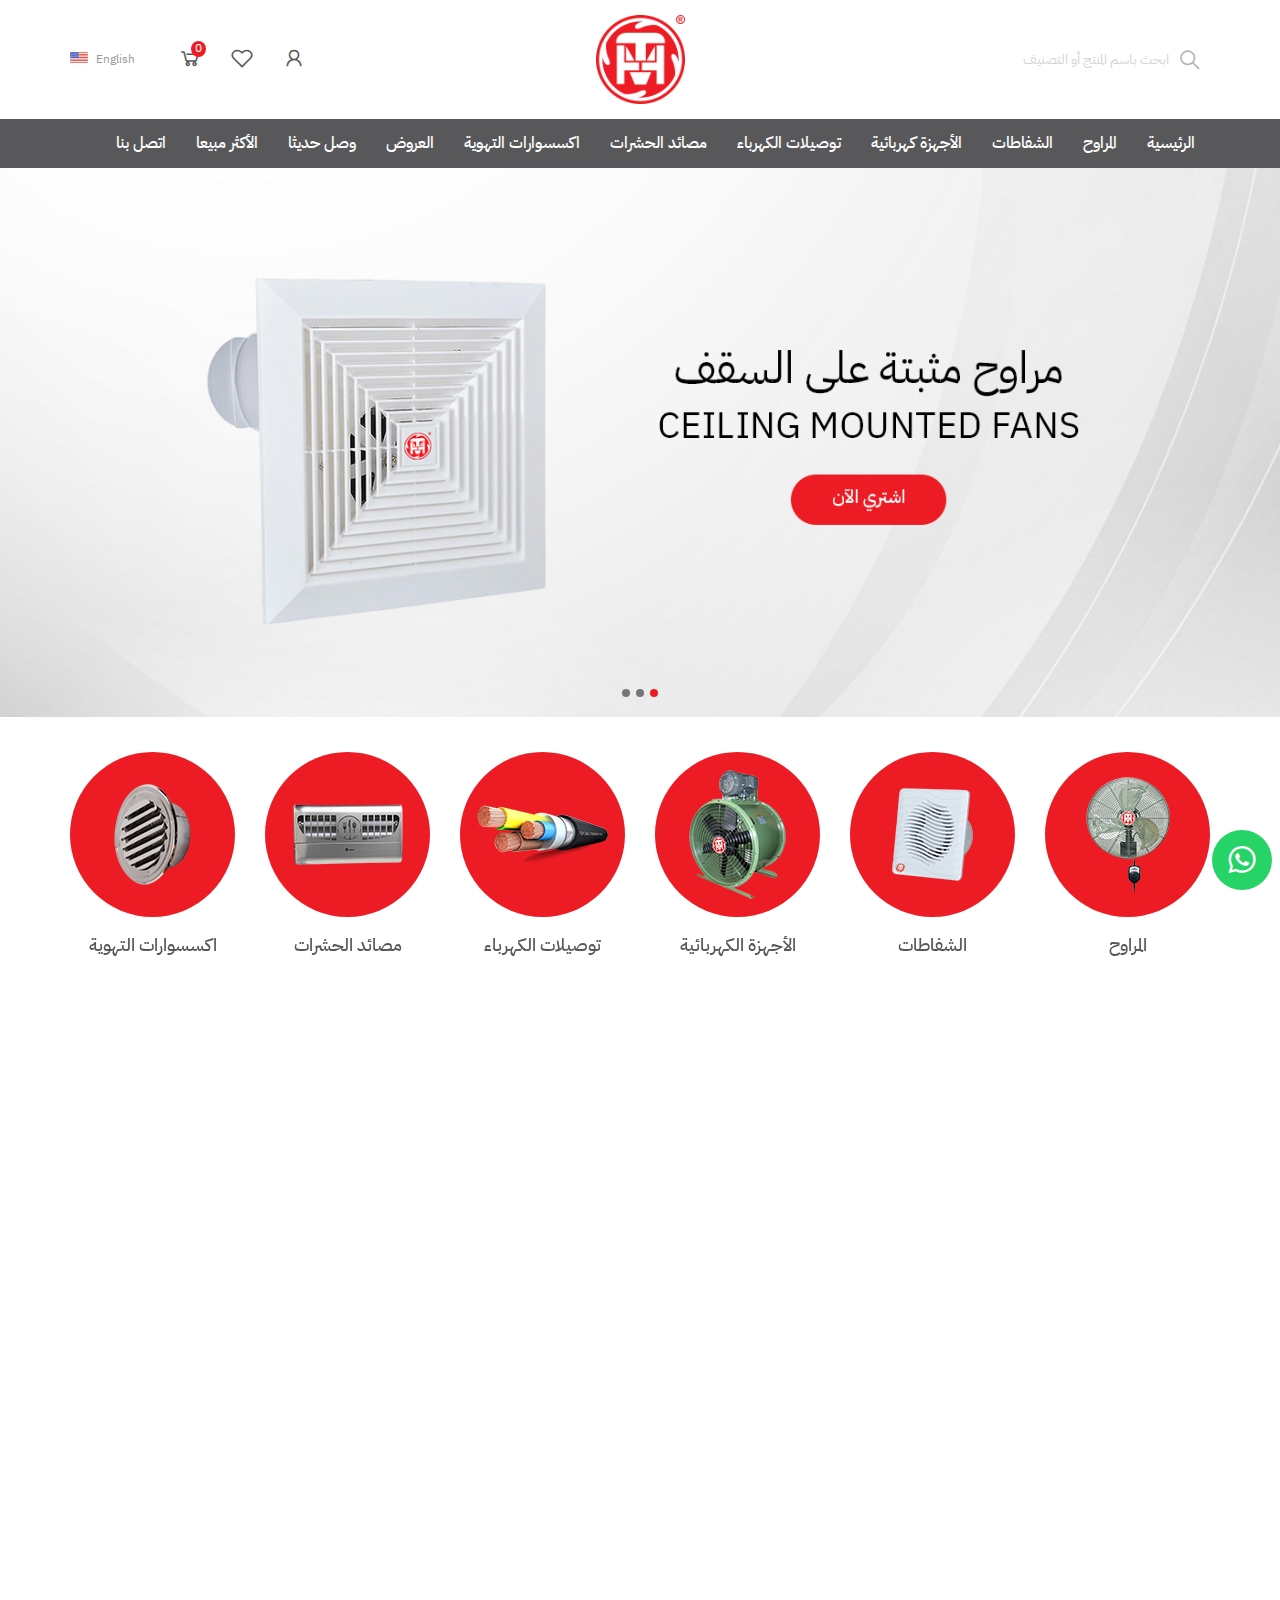
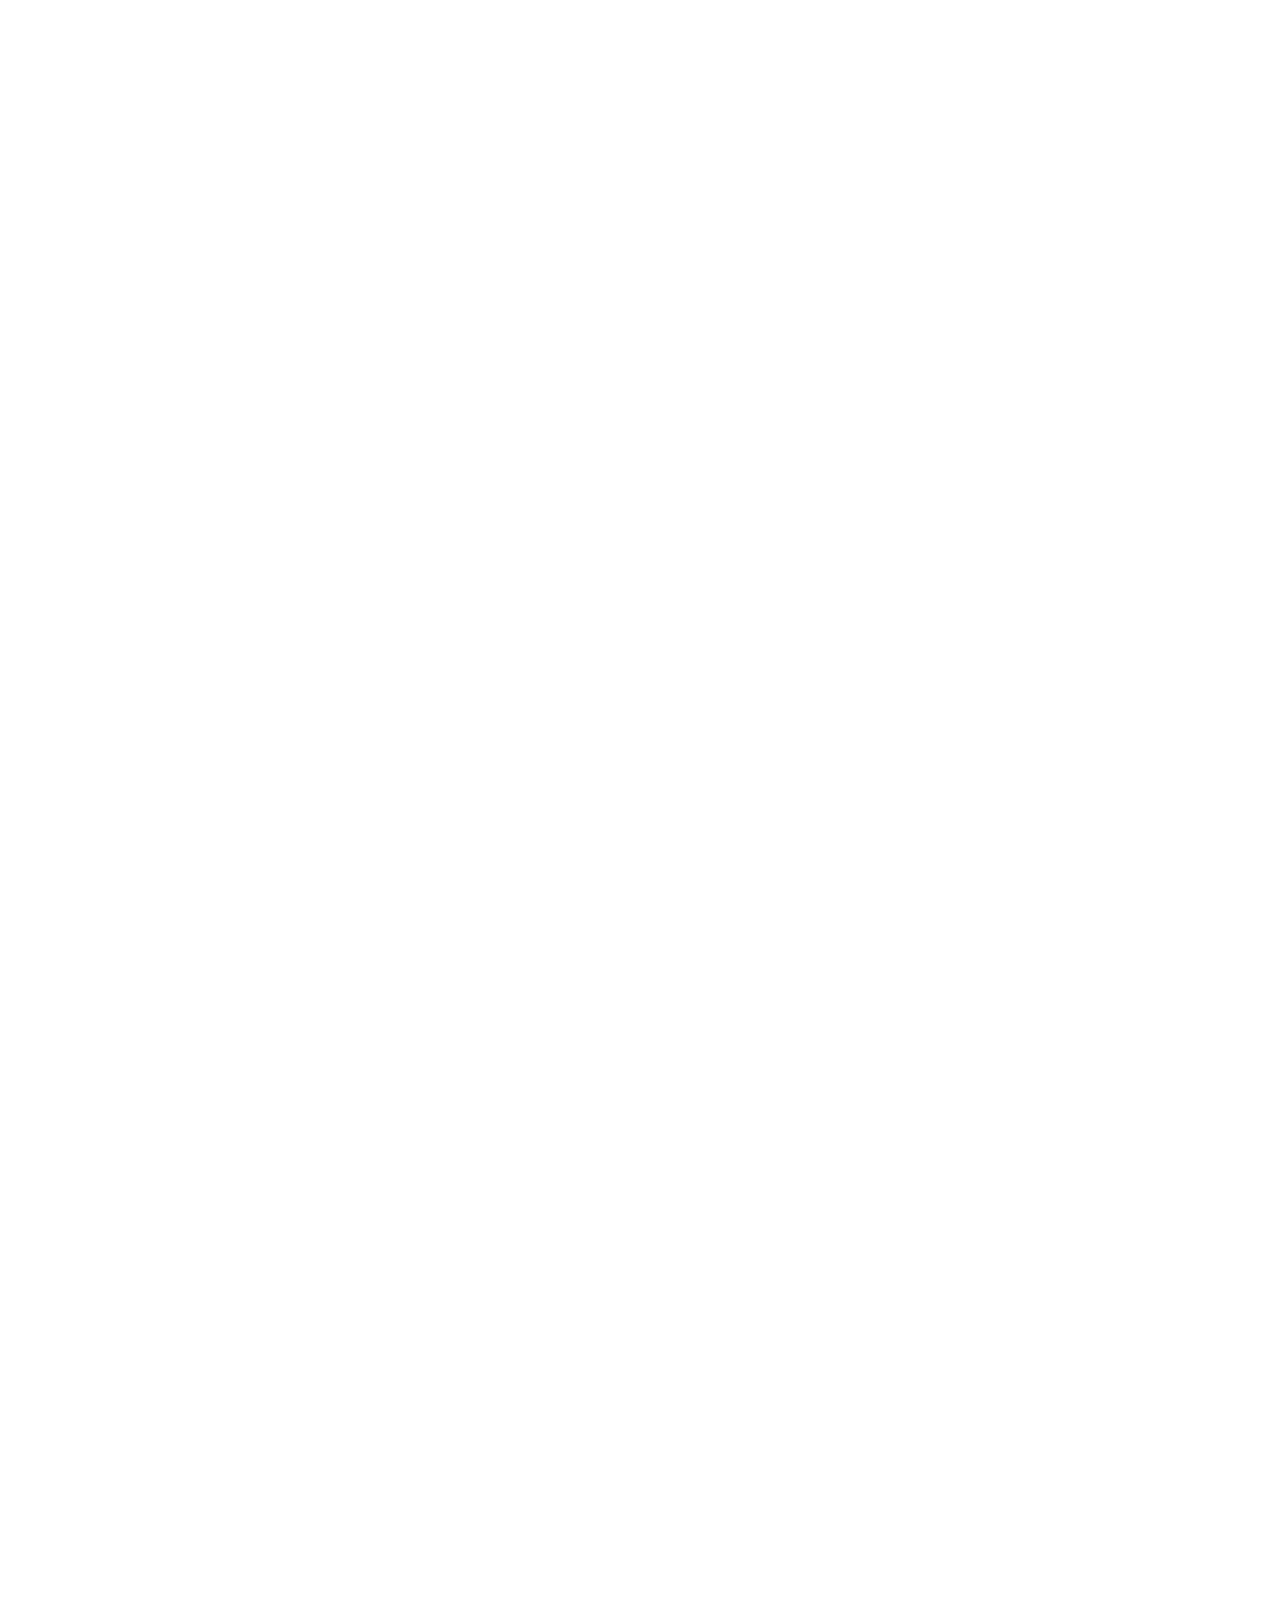
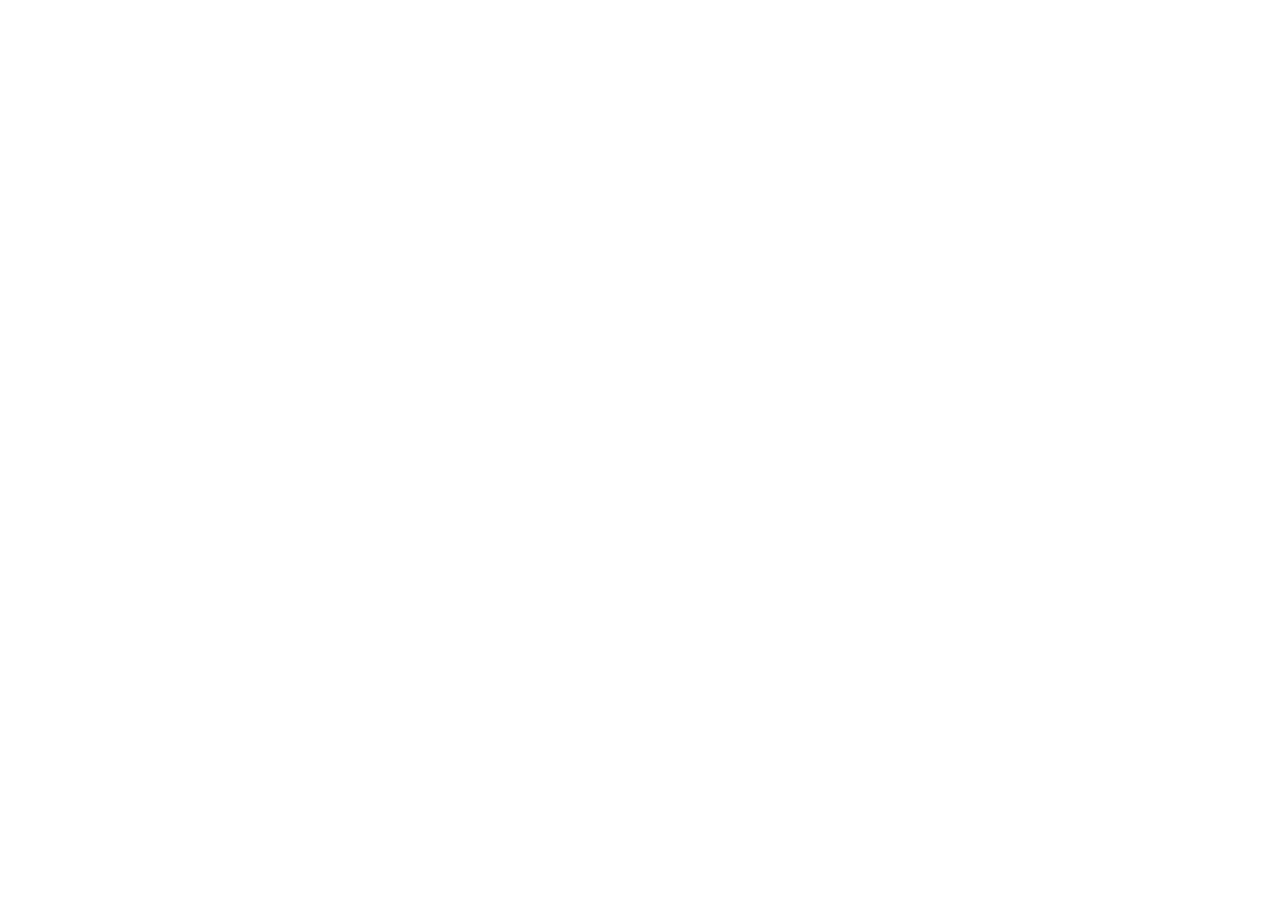
==== commit 8ee1396c: "edit" ====
--- a/index.html
+++ b/index.html
@@ -98,11 +98,7 @@
                      <!-- end cart-list & language part -->
                      <!-- icons shown in mobile -->
                      <div class="show-icons">
-                        <!-- language link -->
-                        <a href="index-en.html" class="language">
-                        english
-                        </a>
-                        <!-- end language link -->
+                      
                         <button
                            role="button"
                            type="button"
@@ -165,6 +161,13 @@
                      <li>
                         <a href="#"> اتصل بنا</a>
                      </li>
+                     <li class="hidden-lg hidden-md">
+                           <!-- language link -->
+                           <a href="index-en.html" class="language">
+                              english
+                              </a>
+                              <!-- end language link -->
+                     </li>
                   </ul>
                </div>
             </div>
@@ -225,64 +228,81 @@
       </main>
       <!-- main slider -->
       <!-- categories-section -->
-      <section class="categories-section">
+      <section class="categories-section wow fadeIn">
          <div class="container">
-            <div class="categories-blocks wow fadeInDown">
-               <a href="#" class="category-link">
-               <div class="category-block">
-                 
-                  <div class="category-img-block">
-                    
-                     <img class="category-img" src="images/categories/01.png" alt="category img">
-                   
-                  </div>
-                  المراوح
-                  </div>
-               </a>
-               <a href="#" class="category-link">
-                  <div class="category-block">
-                    
-                     <div class="category-img-block">
-                       
-                        <img class="category-img" src="images/categories/02.png" alt="category img">
-                      
-                     </div>
-                     الشفاطات
-                     </div>
-                  </a>
-                  <a href="#" class="category-link">
-                     <div class="category-block">
-                       
-                        <div class="category-img-block">
-                          
-                           <img class="category-img" src="images/categories/03.png" alt="category img">
-                         
-                        </div>
-                        الأجهزة الكهربائية
-                        </div>
-                     </a>
-                     <a href="#" class="category-link">
-                        <div class="category-block">
-                          
-                           <div class="category-img-block">
-                             
-                              <img class="category-img" src="images/categories/04.png" alt="category img">
-                            
-                           </div>
-                           توصيلات الكهرباء
-                           </div>
-                        </a>
-                        <a href="#" class="category-link">
-                           <div class="category-block">
-                             
-                              <div class="category-img-block">
+<div class="categories">
+
+            
+               <div class="arrivals-slider">
+                  <div class="swiper-container">
+                     <div class="swiper-wrapper">
+                        <div class="swiper-slide">
+                           <a href="#" class="category-link">
+                              <div class="category-block">
                                 
-                                 <img class="category-img" src="images/categories/05.png" alt="category img">
-                               
-                              </div>
-                             مصائد الحشرات
-                              </div>
-                           </a>
+                                 <div class="category-img-block">
+                                   
+                                    <img class="category-img" src="images/categories/01.png" alt="category img">
+                                  
+                                 </div>
+                                 المراوح
+                                 </div>
+                              </a>
+                             
+                        </div>
+                        <div class="swiper-slide">
+                           <a href="#" class="category-link">
+                              <div class="category-block">
+                                
+                                 <div class="category-img-block">
+                                   
+                                    <img class="category-img" src="images/categories/02.png" alt="category img">
+                                  
+                                 </div>
+                                 الشفاطات
+                                 </div>
+                              </a>
+                        </div>
+                        <div class="swiper-slide">
+                           <a href="#" class="category-link">
+                              <div class="category-block">
+                                
+                                 <div class="category-img-block">
+                                   
+                                    <img class="category-img" src="images/categories/03.png" alt="category img">
+                                  
+                                 </div>
+                                 الأجهزة الكهربائية
+                                 </div>
+                              </a>
+                        </div>
+                        <div class="swiper-slide">
+                           <a href="#" class="category-link">
+                              <div class="category-block">
+                                
+                                 <div class="category-img-block">
+                                   
+                                    <img class="category-img" src="images/categories/04.png" alt="category img">
+                                  
+                                 </div>
+                                 توصيلات الكهرباء
+                                 </div>
+                              </a>
+                        </div>
+                        <div class="swiper-slide">
+                           <a href="#" class="category-link">
+                              <div class="category-block">
+                                
+                                 <div class="category-img-block">
+                                   
+                                    <img class="category-img" src="images/categories/05.png" alt="category img">
+                                  
+                                 </div>
+                                مصائد الحشرات
+                                 </div>
+                              </a>
+                        </div>
+                        <div class="swiper-slide">
                            <a href="#" class="category-link">
                               <div class="category-block">
                                 
@@ -294,14 +314,16 @@
                                 اكسسوارات التهوية
                                  </div>
                               </a>
-                          
-                 
+                        </div>
+                     </div>
+                  </div>
+                  <div class="swiper-pagination"></div>
+               
                 
-               </div>
-              
              
-            
-              
+            </div>
+</div>
+ 
             </div>
          </div>
       </section>
@@ -972,11 +994,11 @@
                </div>
             </div>
             <div class="copy-flex">
-               <div class="copy-right">
+               <div class="copy-right order-2">
                   ©  2024 HTM مؤسسة
                </div>
                <img class="copy" src="images/copy.png" alt="copy">
-               <div class="copy-right">
+               <div class="copy-right order-3">
                   صنع في
                   <figure>
                      <a href="#">
--- a/css/style.css
+++ b/css/style.css
@@ -260,6 +260,7 @@
 }
 html[dir="ltr"] .big-menu li a{
   font-size: 13px;
+  margin-inline-end: 25px;
 }
 .big-menu li:last-child a {
   margin-inline-end: 0;
@@ -764,6 +765,12 @@
 .categories-section {
   padding: 27px 0 97px;
 }
+.categories .swiper-wrapper{
+  display: grid;
+  
+    grid-template-columns: repeat(6, 1fr);
+    gap: 30px;
+}
 .categories-blocks {
   display: flex;
   justify-content: center;
@@ -773,8 +780,9 @@
 
   flex-direction: column;
 }
+
 .category-link{
-  margin-inline-end: 30px;
+  
   text-align: center;
   font-size: 18px;
   color: var(--main-color);
@@ -783,7 +791,7 @@
   display: flex;
   justify-content: center;
 }
-.category-link:last-child{
+.categories .swiper-slide:last-child{
   margin-inline-end: 0;
 }
 .category-img-block {
@@ -855,7 +863,7 @@
 }
 .product-img {
   transition: 0.5s;
- 
+ width: 100%;
 }
 .product-block:hover .product-img {
   transform: scale(1.05);
@@ -864,6 +872,7 @@
   position: absolute;
   top: 10px;
   inset-inline-end: 10px;
+  z-index: 9;
 }
 .favourite-link-icon {
   display: flex;
@@ -964,10 +973,11 @@
   margin-inline-end: 10x;
 }
 .proo-img{
-  height: 284px;
-  display: flex;
-  justify-content: center;
-  align-items: center;
+  overflow: hidden;
+  display: flex;
+  justify-content: center;
+  align-items: center;
+  width: 100%;
 }
 
 .arrivals-slider {
@@ -1202,7 +1212,7 @@
 .newsletter {
   position: relative;
   margin-bottom: 22px;
-  width: 360px;
+  width: 100%;
 }
 .newsletter input {
   width: 100%;
@@ -1495,6 +1505,25 @@
   .nav-header .img-logo img {
     max-width: 65px;
   }
+
+
+  .language{
+    flex-direction: row !important;
+  }
+  .language::before{
+    content:"" !important;
+    margin-inline-start: 0;
+  }
+  html[dir="ltr"] .language:after{
+    content: "";
+    padding-inline-start: 0;
+  }
+  .order-2{
+    order: 2;
+  }
+  .order-3{
+    order: 3;
+  }
   html[dir="ltr"] .feature-title {
     line-height: 1.5;
   }
@@ -1503,10 +1532,7 @@
     gap:15px;
     justify-content: center;
   }
-  .product-img{
-    
-    padding: 15px;
-  }
+ 
   .product-name{
     font-size: 14px;
     width: 100%;
@@ -1534,9 +1560,7 @@
     display: block;
     margin-top: 40px;
   }
-  .proo-img{
-    height: 195px;
-  }
+ 
   .fixed-nav .nav-head {
     padding: 18px 0 10px;
   }
@@ -1649,8 +1673,14 @@
     padding-top: 166px;
   }
   .category-img-block {
-    width: 140px;
-    height: 140px;
+    width: 130px;
+    height: 130px;
+  }
+  .category-img{
+    width: 80px;
+  }
+  .fav-icon i{
+    font-size: 24px;
   }
   .newsletter{
     width: 100%;
@@ -1688,11 +1718,16 @@
     padding-top: 89px;
     position: relative;
   }
+  .categories .swiper-wrapper{
+    display: flex;
+    gap:0;
+  }
   .newsletter{
     width: 100%;
   }
   .cart-language-part {
     width: auto;
+    order:3;
   }
   .cart-language-part .language {
     display: none;
@@ -1700,6 +1735,7 @@
   .cart-list {
     margin-inline-end: 0;
     width: 100px;
+    flex-direction: row-reverse;
   }
   .search-open {
     top: 100px;
@@ -1720,9 +1756,10 @@
   .show-icons,
   .header-icons .add-to {
     display: flex;
-    order: 2;
+    order: 0;
     width: 100px;
     justify-content: flex-end;
+    flex-direction: row-reverse;
   }
   .cart-list li {
     margin: 0;
@@ -1734,7 +1771,7 @@
 
     display: flex;
     align-items: center;
-    margin-inline-start: 10px;
+    margin-inline-end: 10px;
     transition: all 0.3s ease-in-out;
     z-index: 9;
     color: #000;
@@ -1799,6 +1836,7 @@
  
   .show-icons .language {
     margin-inline-end: 5px;
+    display: none;
   }
   .show-icons .language::before {
     content: " " !important;
@@ -1889,31 +1927,27 @@
     bottom: 18px;
   }
   .categories-section {
-    padding: 40px 0;
-  }
-  .categories-blocks {
-    display: grid;
-    grid-template-columns: repeat(2, 1fr);
-    grid-gap: 30px 15px;
-  }
+    padding: 40px 0 85px;
+  }
+ 
   .category-link{
     margin-inline-end: 0;
+  font-size: 14px;
+  }
+  .category-img-block {
+    width: 100px;
+    height: 100px;
   
   }
-  .category-img-block {
-    width: 150px;
-    height: 150px;
-  }
-  .youtube-icon {
-    height: 30px;
-    font-size: 50px;
-  }
+ .category-img{
+  width: 50px;
+ }
   .new-arrivals-section {
-    padding: 0 0 80px;
-  }
-  .testimonials-section {
-    padding: 15px 0 80px;
-  }
+    padding: 0 0 85px;
+  }
+ .banner-section{
+  margin-bottom: 50px;
+ }
  .price{
   flex-wrap: wrap;
   justify-content: center;
@@ -1955,16 +1989,14 @@
 }
 
 @media only screen and (max-width: 994px) and (min-width: 700px) {
-  .category-img-block {
-    width: 180px;
-    height: 180px;
-  }
+
   .categories-blocks {
     display: grid;
     grid-template-columns: repeat(3, 1fr);
     grid-gap: 30px 15px;
   }
-  .proo-img {
-    height: 250px;
-}
-}
+
+.order-2 {
+  order: 0;
+}
+}
